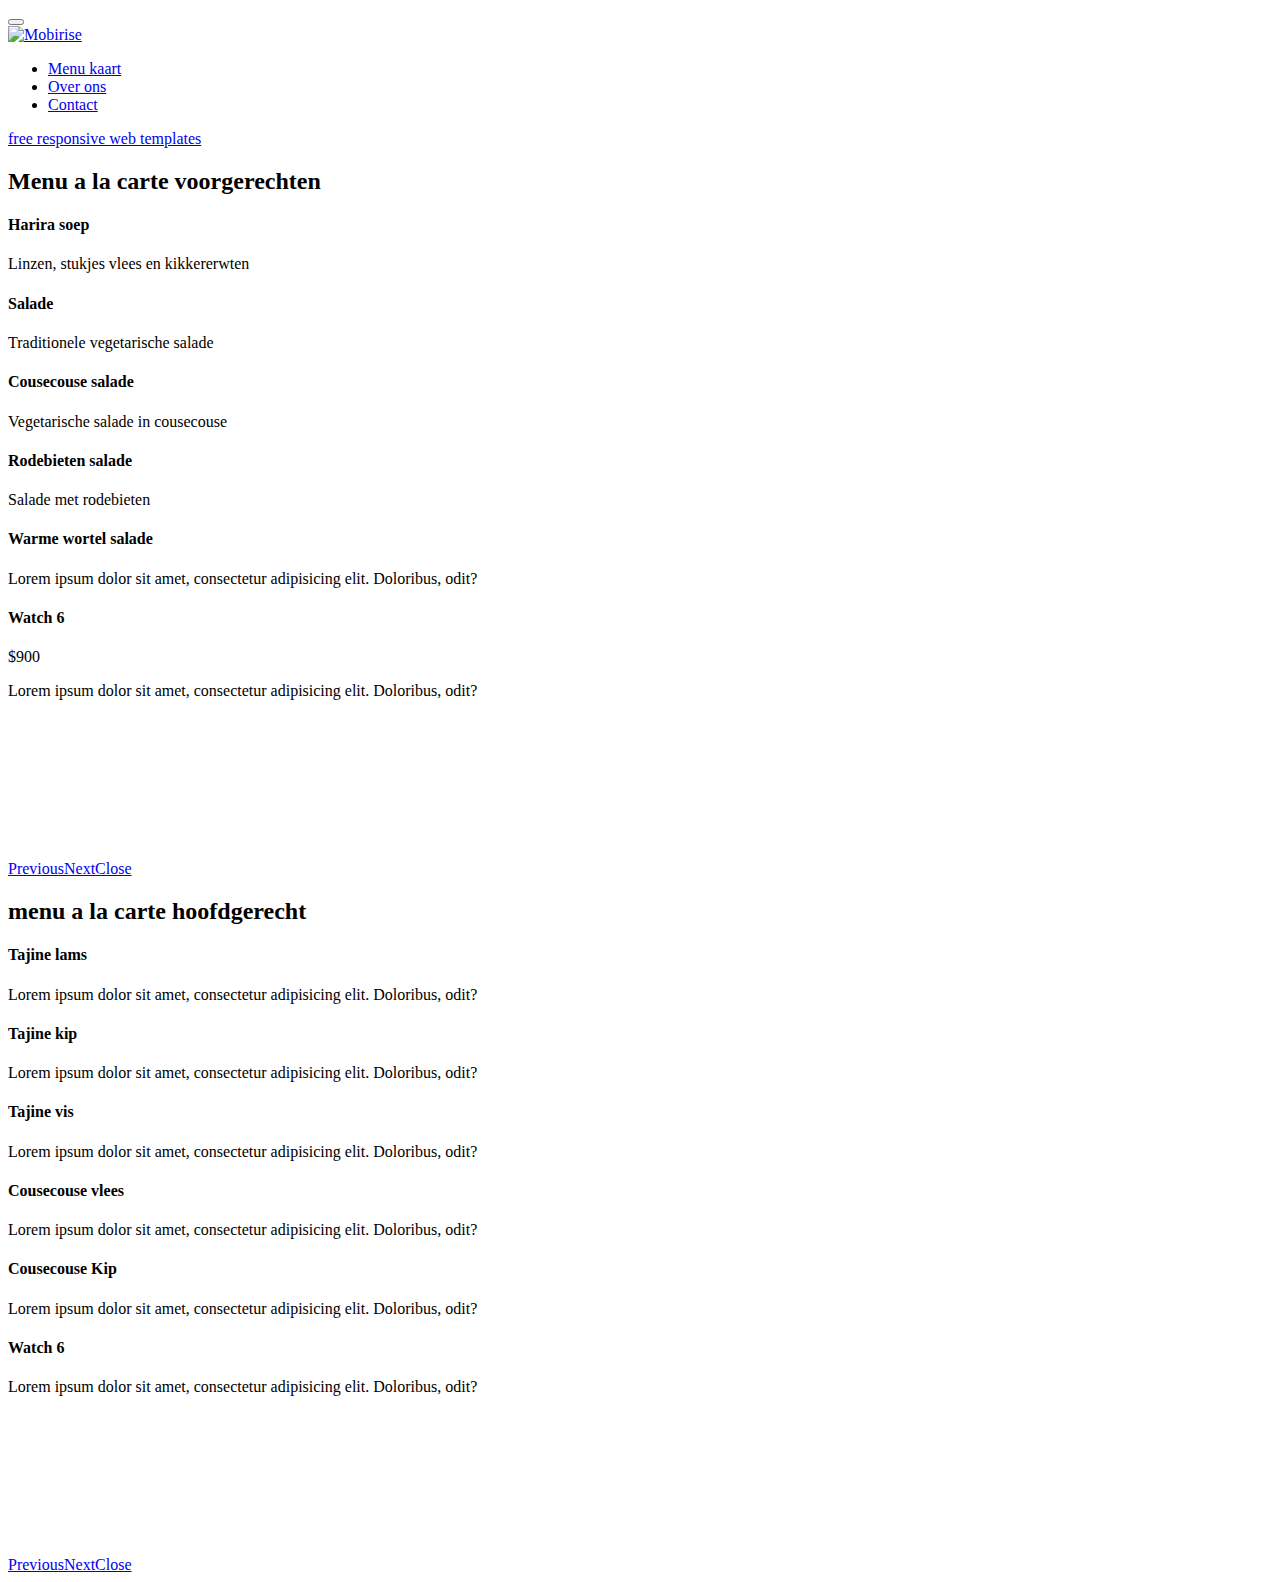
==== page1.html @ bfd688ad "Add files via upload" ====
<!DOCTYPE html>
<html >
<head>
  <!-- Site made with Mobirise Website Builder v4.9.3, https://mobirise.com -->
  <meta charset="UTF-8">
  <meta http-equiv="X-UA-Compatible" content="IE=edge">
  <meta name="generator" content="Mobirise v4.9.3, mobirise.com">
  <meta name="viewport" content="width=device-width, initial-scale=1, minimum-scale=1">
  <link rel="shortcut icon" href="assets/images/logoo22-128x92.png" type="image/x-icon">
  <meta name="description" content="Site Creator Description">
  <title>Menu kaart</title>
  <link rel="stylesheet" href="assets/web/assets/mobirise-icons/mobirise-icons.css">
  <link rel="stylesheet" href="assets/tether/tether.min.css">
  <link rel="stylesheet" href="assets/bootstrap/css/bootstrap.min.css">
  <link rel="stylesheet" href="assets/bootstrap/css/bootstrap-grid.min.css">
  <link rel="stylesheet" href="assets/bootstrap/css/bootstrap-reboot.min.css">
  <link rel="stylesheet" href="assets/dropdown/css/style.css">
  <link rel="stylesheet" href="assets/theme/css/style.css">
  <link rel="stylesheet" href="assets/gallery/style.css">
  <link rel="stylesheet" href="assets/mobirise/css/mbr-additional.css" type="text/css">
  
  
  
</head>
<body>
  <section class="menu cid-riZ8npPVCh" once="menu" id="menu2-8">

    

    <nav class="navbar navbar-expand beta-menu navbar-dropdown align-items-center navbar-fixed-top collapsed bg-color transparent">
        <button class="navbar-toggler navbar-toggler-right" type="button" data-toggle="collapse" data-target="#navbarSupportedContent" aria-controls="navbarSupportedContent" aria-expanded="false" aria-label="Toggle navigation">
            <div class="hamburger">
                <span></span>
                <span></span>
                <span></span>
                <span></span>
            </div>
        </button>
        <div class="menu-logo">
            <div class="navbar-brand">
                <span class="navbar-logo">
                    <a href="https://mobirise.co">
                        <img src="assets/images/logoo22-128x92.png" alt="Mobirise" title="" style="height: 4.2rem;">
                    </a>
                </span>
                
            </div>
        </div>
        <div class="collapse navbar-collapse" id="navbarSupportedContent">
            <ul class="navbar-nav nav-dropdown nav-right" data-app-modern-menu="true"><li class="nav-item">
                    <a class="nav-link link text-white display-4" href="https://mobirise.co">
                        Menu kaart</a>
                </li><li class="nav-item"><a class="nav-link link text-white display-4" href="https://mobirise.co">
                        Over ons</a></li><li class="nav-item"><a class="nav-link link text-white display-4" href="https://mobirise.co">
                        Contact</a></li></ul>
            
        </div>
    </nav>
</section>

<section class="engine"><a href="https://mobirise.info/q">free responsive web templates</a></section><section class="services5 cid-riZOrQFxfJ" id="services5-d">
    <!---->
    
    <!---->
    <!--Overlay-->
    
    <!--Container-->
    <div class="container">
        <div class="row">
            <!--Titles-->
            <div class="title pb-5 col-12">
                <h2 class="align-left mbr-fonts-style m-0 display-1">Menu a la carte voorgerechten</h2>
                
            </div>
            <!--Card-1-->
            <div class="card px-3 col-12">
                <div class="card-wrapper media-container-row media-container-row">
                    <div class="card-box">
                        <div class="top-line pb-3">
                            <h4 class="card-title mbr-fonts-style display-5">Harira soep</h4>
                            <p class="mbr-text cost mbr-fonts-style m-0 display-5"></p>
                        </div>
                        <div class="bottom-line">
                            <p class="mbr-text mbr-fonts-style m-0 b-descr display-7">
                                Linzen, stukjes vlees en kikkererwten
                            </p>
                        </div>
                    </div>
                </div>
            </div>
            <!--Card-2-->
            <div class="card px-3 col-12">
                <div class="card-wrapper media-container-row media-container-row">
                    <div class="card-box">
                        <div class="top-line pb-3">
                            <h4 class="card-title mbr-fonts-style display-5">
                                Salade
                            </h4>
                            <p class="mbr-text cost mbr-fonts-style m-0 display-5"></p>
                        </div>
                        <div class="bottom-line">
                            <p class="mbr-text mbr-fonts-style m-0 b-descr display-7">
                                Traditionele vegetarische salade
                            </p>
                        </div>
                    </div>
                </div>
            </div>
            <!--Card-3-->
            <div class="card px-3 col-12">
                <div class="card-wrapper media-container-row media-container-row">
                    <div class="card-box">
                        <div class="top-line pb-3">
                            <h4 class="card-title mbr-fonts-style display-5">Cousecouse salade</h4>
                            <p class="mbr-text cost mbr-fonts-style m-0 display-5"></p>
                        </div>
                        <div class="bottom-line">
                            <p class="mbr-text mbr-fonts-style m-0 b-descr display-7">
                                Vegetarische salade in cousecouse
                            </p>
                        </div>
                    </div>
                </div>
            </div>
            <!--Card-4-->
            <div class="card px-3 col-12">
                <div class="card-wrapper media-container-row media-container-row">
                    <div class="card-box">
                        <div class="top-line pb-3">
                            <h4 class="card-title mbr-fonts-style display-5">Rodebieten salade</h4>
                            <p class="mbr-text cost mbr-fonts-style m-0 display-5"></p>
                        </div>
                        <div class="bottom-line">
                            <p class="mbr-text mbr-fonts-style m-0 b-descr display-7">Salade met rodebieten
                            </p>
                        </div>
                    </div>
                </div>
            </div>
            <!--Card-5-->
            <div class="card px-3 col-12">
                <div class="card-wrapper media-container-row media-container-row">
                    <div class="card-box">
                        <div class="top-line pb-3">
                            <h4 class="card-title mbr-fonts-style display-5">Warme wortel salade</h4>
                            <p class="mbr-text cost mbr-fonts-style m-0 display-5"></p>
                        </div>
                        <div class="bottom-line">
                            <p class="mbr-text mbr-fonts-style m-0 b-descr display-7">
                                Lorem ipsum dolor sit amet, consectetur adipisicing elit. Doloribus, odit?
                            </p>
                        </div>
                    </div>
                </div>
            </div>
            <!--Card-6-->
            <div class="card px-3 col-12">
                <div class="card-wrapper media-container-row media-container-row">
                    <div class="card-box">
                        <div class="top-line pb-3">
                            <h4 class="card-title mbr-fonts-style display-5">
                                Watch 6
                            </h4>
                            <p class="mbr-text cost mbr-fonts-style m-0 display-5">
                                $900
                            </p>
                        </div>
                        <div class="bottom-line">
                            <p class="mbr-text mbr-fonts-style m-0 b-descr display-7">
                                Lorem ipsum dolor sit amet, consectetur adipisicing elit. Doloribus, odit?
                            </p>
                        </div>
                    </div>
                </div>
            </div>
            <!--Card-7-->
            
            <!--Card-8-->
            
            <!--Card-9-->
            
            <!--Card-10-->
            
            <!--Card-11-->
            
            <!--Card-12-->
            
        </div>
    </div>
</section>

<section class="mbr-gallery mbr-slider-carousel cid-riZKb3P529" id="gallery1-a">

    

    <div class="container">
        <div><!-- Filter --><!-- Gallery --><div class="mbr-gallery-row"><div class="mbr-gallery-layout-default"><div><div><div class="mbr-gallery-item mbr-gallery-item--p1" data-video-url="false" data-tags="Awesome"><div href="#lb-gallery1-a" data-slide-to="0" data-toggle="modal"><img src="assets/images/harira-2-moroccan-soup-picturepartners-bigstock-2000x1333-800x529.jpg" alt="" title=""><span class="icon-focus"></span></div></div><div class="mbr-gallery-item mbr-gallery-item--p1" data-video-url="false" data-tags="Responsive"><div href="#lb-gallery1-a" data-slide-to="1" data-toggle="modal"><img src="assets/images/download-1-259x194-256x172.jpg" alt="" title=""><span class="icon-focus"></span></div></div><div class="mbr-gallery-item mbr-gallery-item--p1" data-video-url="false" data-tags="Creative"><div href="#lb-gallery1-a" data-slide-to="2" data-toggle="modal"><img src="assets/images/b069b892c6725bd357423bc8f6c17d01-xl-900x675-800x543.jpg" alt="" title=""><span class="icon-focus"></span></div></div><div class="mbr-gallery-item mbr-gallery-item--p1" data-video-url="false" data-tags="Animated"><div href="#lb-gallery1-a" data-slide-to="3" data-toggle="modal"><img src="assets/images/salade-de-carottes-a-la-marocaine-picturepartners-shutterstock-1200x984-800x529.jpg" alt="" title=""><span class="icon-focus"></span></div></div></div></div><div class="clearfix"></div></div></div><!-- Lightbox --><div data-app-prevent-settings="" class="mbr-slider modal fade carousel slide" tabindex="-1" data-keyboard="true" data-interval="false" id="lb-gallery1-a"><div class="modal-dialog"><div class="modal-content"><div class="modal-body"><div class="carousel-inner"><div class="carousel-item"><img src="assets/images/harira-2-moroccan-soup-picturepartners-bigstock-2000x1333.jpg" alt="" title=""></div><div class="carousel-item"><img src="assets/images/download-1-259x194.jpg" alt="" title=""></div><div class="carousel-item"><img src="assets/images/b069b892c6725bd357423bc8f6c17d01-xl-900x675.jpg" alt="" title=""></div><div class="carousel-item active"><img src="assets/images/salade-de-carottes-a-la-marocaine-picturepartners-shutterstock-1200x984.jpg" alt="" title=""></div></div><a class="carousel-control carousel-control-prev" role="button" data-slide="prev" href="#lb-gallery1-a"><span class="mbri-left mbr-iconfont" aria-hidden="true"></span><span class="sr-only">Previous</span></a><a class="carousel-control carousel-control-next" role="button" data-slide="next" href="#lb-gallery1-a"><span class="mbri-right mbr-iconfont" aria-hidden="true"></span><span class="sr-only">Next</span></a><a class="close" href="#" role="button" data-dismiss="modal"><span class="sr-only">Close</span></a></div></div></div></div></div>
    </div>

</section>

<section class="services5 cid-riZKsjtc3t" id="services5-c">
    <!---->
    
    <!---->
    <!--Overlay-->
    
    <!--Container-->
    <div class="container">
        <div class="row">
            <!--Titles-->
            <div class="title pb-5 col-12">
                <h2 class="align-left mbr-fonts-style m-0 display-1">menu a la carte hoofdgerecht&nbsp;</h2>
                
            </div>
            <!--Card-1-->
            <div class="card px-3 col-12">
                <div class="card-wrapper media-container-row media-container-row">
                    <div class="card-box">
                        <div class="top-line pb-3">
                            <h4 class="card-title mbr-fonts-style display-5">
                                Tajine lams</h4>
                            <p class="mbr-text cost mbr-fonts-style m-0 display-5"></p>
                        </div>
                        <div class="bottom-line">
                            <p class="mbr-text mbr-fonts-style m-0 b-descr display-7">
                                Lorem ipsum dolor sit amet, consectetur adipisicing elit. Doloribus, odit?
                            </p>
                        </div>
                    </div>
                </div>
            </div>
            <!--Card-2-->
            <div class="card px-3 col-12">
                <div class="card-wrapper media-container-row media-container-row">
                    <div class="card-box">
                        <div class="top-line pb-3">
                            <h4 class="card-title mbr-fonts-style display-5">
                                Tajine kip</h4>
                            <p class="mbr-text cost mbr-fonts-style m-0 display-5"></p>
                        </div>
                        <div class="bottom-line">
                            <p class="mbr-text mbr-fonts-style m-0 b-descr display-7">
                                Lorem ipsum dolor sit amet, consectetur adipisicing elit. Doloribus, odit?
                            </p>
                        </div>
                    </div>
                </div>
            </div>
            <!--Card-3-->
            <div class="card px-3 col-12">
                <div class="card-wrapper media-container-row media-container-row">
                    <div class="card-box">
                        <div class="top-line pb-3">
                            <h4 class="card-title mbr-fonts-style display-5">
                                Tajine vis</h4>
                            <p class="mbr-text cost mbr-fonts-style m-0 display-5"></p>
                        </div>
                        <div class="bottom-line">
                            <p class="mbr-text mbr-fonts-style m-0 b-descr display-7">
                                Lorem ipsum dolor sit amet, consectetur adipisicing elit. Doloribus, odit?
                            </p>
                        </div>
                    </div>
                </div>
            </div>
            <!--Card-4-->
            <div class="card px-3 col-12">
                <div class="card-wrapper media-container-row media-container-row">
                    <div class="card-box">
                        <div class="top-line pb-3">
                            <h4 class="card-title mbr-fonts-style display-5">
                                Cousecouse vlees</h4>
                            <p class="mbr-text cost mbr-fonts-style m-0 display-5"></p>
                        </div>
                        <div class="bottom-line">
                            <p class="mbr-text mbr-fonts-style m-0 b-descr display-7">
                                Lorem ipsum dolor sit amet, consectetur adipisicing elit. Doloribus, odit?
                            </p>
                        </div>
                    </div>
                </div>
            </div>
            <!--Card-5-->
            <div class="card px-3 col-12">
                <div class="card-wrapper media-container-row media-container-row">
                    <div class="card-box">
                        <div class="top-line pb-3">
                            <h4 class="card-title mbr-fonts-style display-5">
                                Cousecouse Kip</h4>
                            <p class="mbr-text cost mbr-fonts-style m-0 display-5"></p>
                        </div>
                        <div class="bottom-line">
                            <p class="mbr-text mbr-fonts-style m-0 b-descr display-7">
                                Lorem ipsum dolor sit amet, consectetur adipisicing elit. Doloribus, odit?
                            </p>
                        </div>
                    </div>
                </div>
            </div>
            <!--Card-6-->
            <div class="card px-3 col-12">
                <div class="card-wrapper media-container-row media-container-row">
                    <div class="card-box">
                        <div class="top-line pb-3">
                            <h4 class="card-title mbr-fonts-style display-5">
                                Watch 6
                            </h4>
                            <p class="mbr-text cost mbr-fonts-style m-0 display-5"></p>
                        </div>
                        <div class="bottom-line">
                            <p class="mbr-text mbr-fonts-style m-0 b-descr display-7">
                                Lorem ipsum dolor sit amet, consectetur adipisicing elit. Doloribus, odit?
                            </p>
                        </div>
                    </div>
                </div>
            </div>
            <!--Card-7-->
            
            <!--Card-8-->
            
            <!--Card-9-->
            
            <!--Card-10-->
            
            <!--Card-11-->
            
            <!--Card-12-->
            
        </div>
    </div>
</section>

<section class="mbr-gallery mbr-slider-carousel cid-riZXcJgEjR" id="gallery1-f">

    

    <div class="container">
        <div><!-- Filter --><!-- Gallery --><div class="mbr-gallery-row"><div class="mbr-gallery-layout-default"><div><div><div class="mbr-gallery-item mbr-gallery-item--p1" data-video-url="false" data-tags="Awesome"><div href="#lb-gallery1-f" data-slide-to="0" data-toggle="modal"><img src="assets/images/bb-bbzc090315-0022a-x-4-576x483-566x453.jpg" alt="" title=""><span class="icon-focus"></span></div></div><div class="mbr-gallery-item mbr-gallery-item--p1" data-video-url="false" data-tags="Responsive"><div href="#lb-gallery1-f" data-slide-to="1" data-toggle="modal"><img src="assets/images/recette-tajine-agneau-fruits-secs-tajine-poulet-curry-fruits-secs-12003-2-480x337-474x332.jpg" alt="" title=""><span class="icon-focus"></span></div></div><div class="mbr-gallery-item mbr-gallery-item--p1" data-video-url="false" data-tags="Creative"><div href="#lb-gallery1-f" data-slide-to="2" data-toggle="modal"><img src="assets/images/tajine-de-dinde-900x601-800x499.jpg" alt="" title=""><span class="icon-focus"></span></div></div><div class="mbr-gallery-item mbr-gallery-item--p1" data-video-url="false" data-tags="Animated"><div href="#lb-gallery1-f" data-slide-to="3" data-toggle="modal"><img src="assets/images/tajine-met-lamsboutsneden-web-mr-1-500x500-492x400.jpg" alt="" title=""><span class="icon-focus"></span></div></div></div></div><div class="clearfix"></div></div></div><!-- Lightbox --><div data-app-prevent-settings="" class="mbr-slider modal fade carousel slide" tabindex="-1" data-keyboard="true" data-interval="false" id="lb-gallery1-f"><div class="modal-dialog"><div class="modal-content"><div class="modal-body"><div class="carousel-inner"><div class="carousel-item"><img src="assets/images/bb-bbzc090315-0022a-x-4-576x483.jpg" alt="" title=""></div><div class="carousel-item"><img src="assets/images/recette-tajine-agneau-fruits-secs-tajine-poulet-curry-fruits-secs-12003-2-480x337.jpg" alt="" title=""></div><div class="carousel-item"><img src="assets/images/tajine-de-dinde-900x601.jpg" alt="" title=""></div><div class="carousel-item active"><img src="assets/images/tajine-met-lamsboutsneden-web-mr-1-500x500.jpg" alt="" title=""></div></div><a class="carousel-control carousel-control-prev" role="button" data-slide="prev" href="#lb-gallery1-f"><span class="mbri-left mbr-iconfont" aria-hidden="true"></span><span class="sr-only">Previous</span></a><a class="carousel-control carousel-control-next" role="button" data-slide="next" href="#lb-gallery1-f"><span class="mbri-right mbr-iconfont" aria-hidden="true"></span><span class="sr-only">Next</span></a><a class="close" href="#" role="button" data-dismiss="modal"><span class="sr-only">Close</span></a></div></div></div></div></div>
    </div>

</section>


  <script src="assets/web/assets/jquery/jquery.min.js"></script>
  <script src="assets/popper/popper.min.js"></script>
  <script src="assets/tether/tether.min.js"></script>
  <script src="assets/bootstrap/js/bootstrap.min.js"></script>
  <script src="assets/smoothscroll/smooth-scroll.js"></script>
  <script src="assets/dropdown/js/script.min.js"></script>
  <script src="assets/touchswipe/jquery.touch-swipe.min.js"></script>
  <script src="assets/vimeoplayer/jquery.mb.vimeo_player.js"></script>
  <script src="assets/bootstrapcarouselswipe/bootstrap-carousel-swipe.js"></script>
  <script src="assets/masonry/masonry.pkgd.min.js"></script>
  <script src="assets/imagesloaded/imagesloaded.pkgd.min.js"></script>
  <script src="assets/theme/js/script.js"></script>
  <script src="assets/gallery/player.min.js"></script>
  <script src="assets/gallery/script.js"></script>
  <script src="assets/slidervideo/script.js"></script>
  
  
</body>
</html>
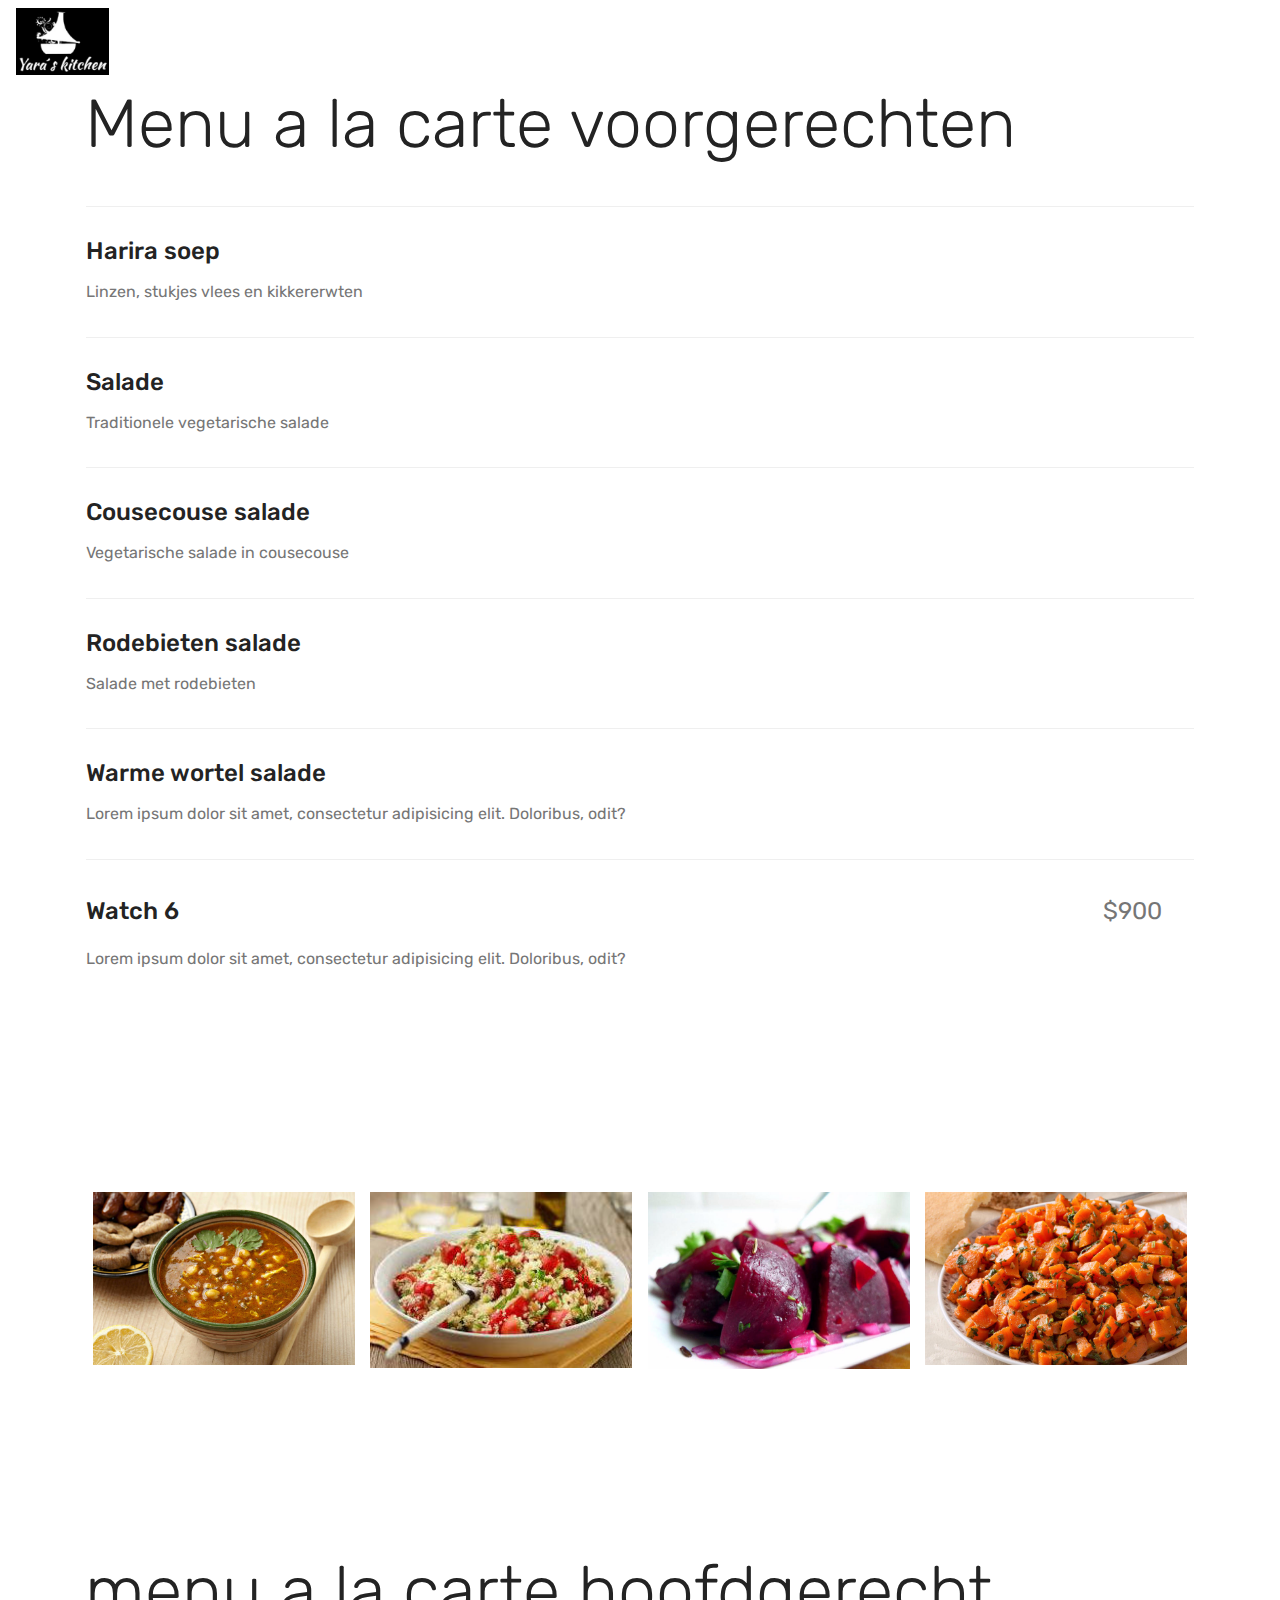
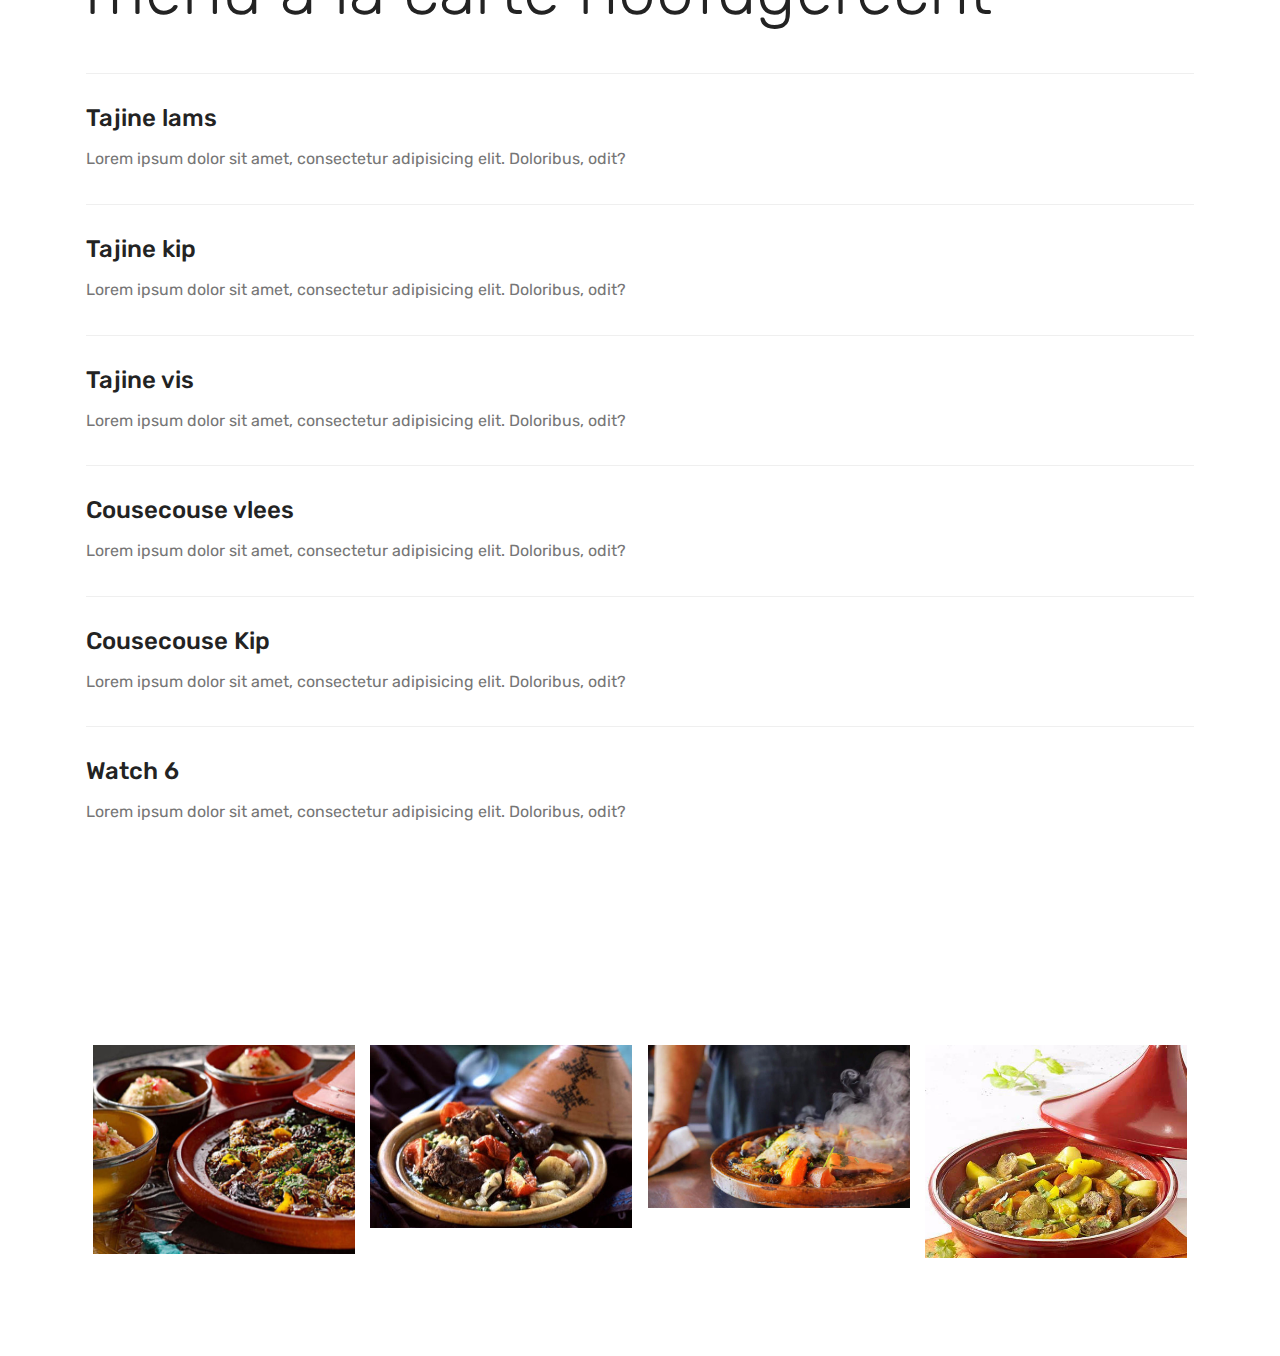
==== commit fa67f257: "create github pages" ====
--- a/page1.html
+++ b/page1.html
@@ -58,7 +58,7 @@
     </nav>
 </section>
 
-<section class="engine"><a href="https://mobirise.info/q">free responsive web templates</a></section><section class="services5 cid-riZOrQFxfJ" id="services5-d">
+<section class="engine"><a href="https://mobirise.info/n">free simple website templates</a></section><section class="services5 cid-riZOrQFxfJ" id="services5-d">
     <!---->
     
     <!---->
--- a/assets/web/assets/mobirise-icons/mobirise-icons.css
+++ b/assets/web/assets/mobirise-icons/mobirise-icons.css
@@ -0,0 +1,476 @@
+@font-face {
+  font-family: 'MobiriseIcons';
+  src:  url('mobirise-icons.eot?spat4u');
+  src:  url('mobirise-icons.eot?spat4u#iefix') format('embedded-opentype'),
+    url('mobirise-icons.ttf?spat4u') format('truetype'),
+    url('mobirise-icons.woff?spat4u') format('woff'),
+    url('mobirise-icons.svg?spat4u#MobiriseIcons') format('svg');
+  font-weight: normal;
+  font-style: normal;
+}
+
+[class^="mbri-"], [class*=" mbri-"] {
+  /* use !important to prevent issues with browser extensions that change fonts */
+  font-family: MobiriseIcons !important;
+  speak: none;
+  font-style: normal;
+  font-weight: normal;
+  font-variant: normal;
+  text-transform: none;
+  line-height: 1;
+
+  /* Better Font Rendering =========== */
+  -webkit-font-smoothing: antialiased;
+  -moz-osx-font-smoothing: grayscale;
+}
+
+.mbri-add-submenu:before {
+  content: "\e900";
+}
+.mbri-alert:before {
+  content: "\e901";
+}
+.mbri-align-center:before {
+  content: "\e902";
+}
+.mbri-align-justify:before {
+  content: "\e903";
+}
+.mbri-align-left:before {
+  content: "\e904";
+}
+.mbri-align-right:before {
+  content: "\e905";
+}
+.mbri-android:before {
+  content: "\e906";
+}
+.mbri-apple:before {
+  content: "\e907";
+}
+.mbri-arrow-down:before {
+  content: "\e908";
+}
+.mbri-arrow-next:before {
+  content: "\e909";
+}
+.mbri-arrow-prev:before {
+  content: "\e90a";
+}
+.mbri-arrow-up:before {
+  content: "\e90b";
+}
+.mbri-bold:before {
+  content: "\e90c";
+}
+.mbri-bookmark:before {
+  content: "\e90d";
+}
+.mbri-bootstrap:before {
+  content: "\e90e";
+}
+.mbri-briefcase:before {
+  content: "\e90f";
+}
+.mbri-browse:before {
+  content: "\e910";
+}
+.mbri-bulleted-list:before {
+  content: "\e911";
+}
+.mbri-calendar:before {
+  content: "\e912";
+}
+.mbri-camera:before {
+  content: "\e913";
+}
+.mbri-cart-add:before {
+  content: "\e914";
+}
+.mbri-cart-full:before {
+  content: "\e915";
+}
+.mbri-cash:before {
+  content: "\e916";
+}
+.mbri-change-style:before {
+  content: "\e917";
+}
+.mbri-chat:before {
+  content: "\e918";
+}
+.mbri-clock:before {
+  content: "\e919";
+}
+.mbri-close:before {
+  content: "\e91a";
+}
+.mbri-cloud:before {
+  content: "\e91b";
+}
+.mbri-code:before {
+  content: "\e91c";
+}
+.mbri-contact-form:before {
+  content: "\e91d";
+}
+.mbri-credit-card:before {
+  content: "\e91e";
+}
+.mbri-cursor-click:before {
+  content: "\e91f";
+}
+.mbri-cust-feedback:before {
+  content: "\e920";
+}
+.mbri-database:before {
+  content: "\e921";
+}
+.mbri-delivery:before {
+  content: "\e922";
+}
+.mbri-desktop:before {
+  content: "\e923";
+}
+.mbri-devices:before {
+  content: "\e924";
+}
+.mbri-down:before {
+  content: "\e925";
+}
+.mbri-download:before {
+  content: "\e989";
+}
+.mbri-drag-n-drop:before {
+  content: "\e927";
+}
+.mbri-drag-n-drop2:before {
+  content: "\e928";
+}
+.mbri-edit:before {
+  content: "\e929";
+}
+.mbri-edit2:before {
+  content: "\e92a";
+}
+.mbri-error:before {
+  content: "\e92b";
+}
+.mbri-extension:before {
+  content: "\e92c";
+}
+.mbri-features:before {
+  content: "\e92d";
+}
+.mbri-file:before {
+  content: "\e92e";
+}
+.mbri-flag:before {
+  content: "\e92f";
+}
+.mbri-folder:before {
+  content: "\e930";
+}
+.mbri-gift:before {
+  content: "\e931";
+}
+.mbri-github:before {
+  content: "\e932";
+}
+.mbri-globe:before {
+  content: "\e933";
+}
+.mbri-globe-2:before {
+  content: "\e934";
+}
+.mbri-growing-chart:before {
+  content: "\e935";
+}
+.mbri-hearth:before {
+  content: "\e936";
+}
+.mbri-help:before {
+  content: "\e937";
+}
+.mbri-home:before {
+  content: "\e938";
+}
+.mbri-hot-cup:before {
+  content: "\e939";
+}
+.mbri-idea:before {
+  content: "\e93a";
+}
+.mbri-image-gallery:before {
+  content: "\e93b";
+}
+.mbri-image-slider:before {
+  content: "\e93c";
+}
+.mbri-info:before {
+  content: "\e93d";
+}
+.mbri-italic:before {
+  content: "\e93e";
+}
+.mbri-key:before {
+  content: "\e93f";
+}
+.mbri-laptop:before {
+  content: "\e940";
+}
+.mbri-layers:before {
+  content: "\e941";
+}
+.mbri-left-right:before {
+  content: "\e942";
+}
+.mbri-left:before {
+  content: "\e943";
+}
+.mbri-letter:before {
+  content: "\e944";
+}
+.mbri-like:before {
+  content: "\e945";
+}
+.mbri-link:before {
+  content: "\e946";
+}
+.mbri-lock:before {
+  content: "\e947";
+}
+.mbri-login:before {
+  content: "\e948";
+}
+.mbri-logout:before {
+  content: "\e949";
+}
+.mbri-magic-stick:before {
+  content: "\e94a";
+}
+.mbri-map-pin:before {
+  content: "\e94b";
+}
+.mbri-menu:before {
+  content: "\e94c";
+}
+.mbri-mobile:before {
+  content: "\e94d";
+}
+.mbri-mobile2:before {
+  content: "\e94e";
+}
+.mbri-mobirise:before {
+  content: "\e94f";
+}
+.mbri-more-horizontal:before {
+  content: "\e950";
+}
+.mbri-more-vertical:before {
+  content: "\e951";
+}
+.mbri-music:before {
+  content: "\e952";
+}
+.mbri-new-file:before {
+  content: "\e953";
+}
+.mbri-numbered-list:before {
+  content: "\e954";
+}
+.mbri-opened-folder:before {
+  content: "\e955";
+}
+.mbri-pages:before {
+  content: "\e956";
+}
+.mbri-paper-plane:before {
+  content: "\e957";
+}
+.mbri-paperclip:before {
+  content: "\e958";
+}
+.mbri-photo:before {
+  content: "\e959";
+}
+.mbri-photos:before {
+  content: "\e95a";
+}
+.mbri-pin:before {
+  content: "\e95b";
+}
+.mbri-play:before {
+  content: "\e95c";
+}
+.mbri-plus:before {
+  content: "\e95d";
+}
+.mbri-preview:before {
+  content: "\e95e";
+}
+.mbri-print:before {
+  content: "\e95f";
+}
+.mbri-protect:before {
+  content: "\e960";
+}
+.mbri-question:before {
+  content: "\e961";
+}
+.mbri-quote-left:before {
+  content: "\e962";
+}
+.mbri-quote-right:before {
+  content: "\e963";
+}
+.mbri-refresh:before {
+  content: "\e964";
+}
+.mbri-responsive:before {
+  content: "\e965";
+}
+.mbri-right:before {
+  content: "\e966";
+}
+.mbri-rocket:before {
+  content: "\e967";
+}
+.mbri-sad-face:before {
+  content: "\e968";
+}
+.mbri-sale:before {
+  content: "\e969";
+}
+.mbri-save:before {
+  content: "\e96a";
+}
+.mbri-search:before {
+  content: "\e96b";
+}
+.mbri-setting:before {
+  content: "\e96c";
+}
+.mbri-setting2:before {
+  content: "\e96d";
+}
+.mbri-setting3:before {
+  content: "\e96e";
+}
+.mbri-share:before {
+  content: "\e96f";
+}
+.mbri-shopping-bag:before {
+  content: "\e970";
+}
+.mbri-shopping-basket:before {
+  content: "\e971";
+}
+.mbri-shopping-cart:before {
+  content: "\e972";
+}
+.mbri-sites:before {
+  content: "\e973";
+}
+.mbri-smile-face:before {
+  content: "\e974";
+}
+.mbri-speed:before {
+  content: "\e975";
+}
+.mbri-star:before {
+  content: "\e976";
+}
+.mbri-success:before {
+  content: "\e977";
+}
+.mbri-sun:before {
+  content: "\e978";
+}
+.mbri-sun2:before {
+  content: "\e979";
+}
+.mbri-tablet:before {
+  content: "\e97a";
+}
+.mbri-tablet-vertical:before {
+  content: "\e97b";
+}
+.mbri-target:before {
+  content: "\e97c";
+}
+.mbri-timer:before {
+  content: "\e97d";
+}
+.mbri-to-ftp:before {
+  content: "\e97e";
+}
+.mbri-to-local-drive:before {
+  content: "\e97f";
+}
+.mbri-touch-swipe:before {
+  content: "\e980";
+}
+.mbri-touch:before {
+  content: "\e981";
+}
+.mbri-trash:before {
+  content: "\e982";
+}
+.mbri-underline:before {
+  content: "\e983";
+}
+.mbri-unlink:before {
+  content: "\e984";
+}
+.mbri-unlock:before {
+  content: "\e985";
+}
+.mbri-up-down:before {
+  content: "\e986";
+}
+.mbri-up:before {
+  content: "\e987";
+}
+.mbri-update:before {
+  content: "\e988";
+}
+.mbri-upload:before {
+ content: "\e926"; 
+}
+.mbri-user:before {
+  content: "\e98a";
+}
+.mbri-user2:before {
+  content: "\e98b";
+}
+.mbri-users:before {
+  content: "\e98c";
+}
+.mbri-video:before {
+  content: "\e98d";
+}
+.mbri-video-play:before {
+  content: "\e98e";
+}
+.mbri-watch:before {
+  content: "\e98f";
+}
+.mbri-website-theme:before {
+  content: "\e990";
+}
+.mbri-wifi:before {
+  content: "\e991";
+}
+.mbri-windows:before {
+  content: "\e992";
+}
+.mbri-zoom-out:before {
+  content: "\e993";
+}
+.mbri-redo:before {
+  content: "\e994";
+}
+.mbri-undo:before {
+  content: "\e995";
+}
--- a/assets/dropdown/css/style.css
+++ b/assets/dropdown/css/style.css
@@ -0,0 +1,265 @@
+.navbar-dropdown {
+  left: 0;
+  padding: 0;
+  position: absolute;
+  right: 0;
+  top: 0;
+  transition: all 0.45s ease;
+  z-index: 1030;
+  background: #282828; }
+  .navbar-dropdown .navbar-logo {
+    margin-right: 0.8rem;
+    transition: margin 0.3s ease-in-out;
+    vertical-align: middle; }
+    .navbar-dropdown .navbar-logo img {
+      height: 3.125rem;
+      transition: all 0.3s ease-in-out; }
+    .navbar-dropdown .navbar-logo.mbr-iconfont {
+      font-size: 3.125rem;
+      line-height: 3.125rem; }
+  .navbar-dropdown .navbar-caption {
+    font-weight: 700;
+    white-space: normal;
+    vertical-align: -4px;
+    line-height: 3.125rem !important; }
+    .navbar-dropdown .navbar-caption, .navbar-dropdown .navbar-caption:hover {
+      color: inherit;
+      text-decoration: none; }
+  .navbar-dropdown .mbr-iconfont + .navbar-caption {
+    vertical-align: -1px; }
+  .navbar-dropdown.navbar-fixed-top {
+    position: fixed; }
+  .navbar-dropdown .navbar-brand span {
+    vertical-align: -4px; }
+  .navbar-dropdown.bg-color.transparent {
+    background: none; }
+  .navbar-dropdown.navbar-short .navbar-brand {
+    padding: 0.625rem 0; }
+    .navbar-dropdown.navbar-short .navbar-brand span {
+      vertical-align: -1px; }
+  .navbar-dropdown.navbar-short .navbar-caption {
+    line-height: 2.375rem !important;
+    vertical-align: -2px; }
+  .navbar-dropdown.navbar-short .navbar-logo {
+    margin-right: 0.5rem; }
+    .navbar-dropdown.navbar-short .navbar-logo img {
+      height: 2.375rem; }
+    .navbar-dropdown.navbar-short .navbar-logo.mbr-iconfont {
+      font-size: 2.375rem;
+      line-height: 2.375rem; }
+  .navbar-dropdown.navbar-short .mbr-table-cell {
+    height: 3.625rem; }
+  .navbar-dropdown .navbar-close {
+    left: 0.6875rem;
+    position: fixed;
+    top: 0.75rem;
+    z-index: 1000; }
+  .navbar-dropdown .hamburger-icon {
+    content: "";
+    display: inline-block;
+    vertical-align: middle;
+    width: 16px;
+    -webkit-box-shadow: 0 -6px 0 1px #282828,0 0 0 1px #282828,0 6px 0 1px #282828;
+    -moz-box-shadow: 0 -6px 0 1px #282828,0 0 0 1px #282828,0 6px 0 1px #282828;
+    box-shadow: 0 -6px 0 1px #282828,0 0 0 1px #282828,0 6px 0 1px #282828; }
+
+.dropdown-menu .dropdown-toggle[data-toggle="dropdown-submenu"]::after {
+  border-bottom: 0.35em solid transparent;
+  border-left: 0.35em solid;
+  border-right: 0;
+  border-top: 0.35em solid transparent;
+  margin-left: 0.3rem; }
+
+.dropdown-menu .dropdown-item:focus {
+  outline: 0; }
+
+.nav-dropdown {
+  font-size: 0.75rem;
+  font-weight: 500;
+  height: auto !important; }
+  .nav-dropdown .nav-btn {
+    padding-left: 1rem; }
+  .nav-dropdown .link {
+    margin: .667em 1.667em;
+    font-weight: 500;
+    padding: 0;
+    transition: color .2s ease-in-out; }
+    .nav-dropdown .link.dropdown-toggle {
+      margin-right: 2.583em; }
+      .nav-dropdown .link.dropdown-toggle::after {
+        margin-left: .25rem;
+        border-top: 0.35em solid;
+        border-right: 0.35em solid transparent;
+        border-left: 0.35em solid transparent;
+        border-bottom: 0; }
+      .nav-dropdown .link.dropdown-toggle[aria-expanded="true"] {
+        margin: 0;
+        padding: 0.667em 3.263em  0.667em 1.667em; }
+  .nav-dropdown .link::after,
+  .nav-dropdown .dropdown-item::after {
+    color: inherit; }
+  .nav-dropdown .btn {
+    font-size: 0.75rem;
+    font-weight: 700;
+    letter-spacing: 0;
+    margin-bottom: 0;
+    padding-left: 1.25rem;
+    padding-right: 1.25rem; }
+  .nav-dropdown .dropdown-menu {
+    border-radius: 0;
+    border: 0;
+    left: 0;
+    margin: 0;
+    padding-bottom: 1.25rem;
+    padding-top: 1.25rem;
+    position: relative; }
+  .nav-dropdown .dropdown-submenu {
+    margin-left: 0.125rem;
+    top: 0; }
+  .nav-dropdown .dropdown-item {
+    font-weight: 500;
+    line-height: 2;
+    padding: 0.3846em 4.615em 0.3846em 1.5385em;
+    position: relative;
+    transition: color .2s ease-in-out, background-color .2s ease-in-out; }
+    .nav-dropdown .dropdown-item::after {
+      margin-top: -0.3077em;
+      position: absolute;
+      right: 1.1538em;
+      top: 50%; }
+    .nav-dropdown .dropdown-item:focus, .nav-dropdown .dropdown-item:hover {
+      background: none; }
+
+@media (max-width: 767px) {
+  .nav-dropdown.navbar-toggleable-sm {
+    bottom: 0;
+    display: none;
+    left: 0;
+    overflow-x: hidden;
+    position: fixed;
+    top: 0;
+    transform: translateX(-100%);
+    -ms-transform: translateX(-100%);
+    -webkit-transform: translateX(-100%);
+    width: 18.75rem;
+    z-index: 999; } }
+.nav-dropdown.navbar-toggleable-xl {
+  bottom: 0;
+  display: none;
+  left: 0;
+  overflow-x: hidden;
+  position: fixed;
+  top: 0;
+  transform: translateX(-100%);
+  -ms-transform: translateX(-100%);
+  -webkit-transform: translateX(-100%);
+  width: 18.75rem;
+  z-index: 999; }
+
+.nav-dropdown-sm {
+  display: block !important;
+  overflow-x: hidden;
+  overflow: auto;
+  padding-top: 3.875rem; }
+  .nav-dropdown-sm::after {
+    content: "";
+    display: block;
+    height: 3rem;
+    width: 100%; }
+  .nav-dropdown-sm.collapse.in ~ .navbar-close {
+    display: block !important; }
+  .nav-dropdown-sm.collapsing, .nav-dropdown-sm.collapse.in {
+    transform: translateX(0);
+    -ms-transform: translateX(0);
+    -webkit-transform: translateX(0);
+    transition: all 0.25s ease-out;
+    -webkit-transition: all 0.25s ease-out;
+    background: #282828; }
+  .nav-dropdown-sm.collapsing[aria-expanded="false"] {
+    transform: translateX(-100%);
+    -ms-transform: translateX(-100%);
+    -webkit-transform: translateX(-100%); }
+  .nav-dropdown-sm .nav-item {
+    display: block;
+    margin-left: 0 !important;
+    padding-left: 0; }
+  .nav-dropdown-sm .link,
+  .nav-dropdown-sm .dropdown-item {
+    border-top: 1px dotted rgba(255, 255, 255, 0.1);
+    font-size: 0.8125rem;
+    line-height: 1.6;
+    margin: 0 !important;
+    padding: 0.875rem 2.4rem 0.875rem 1.5625rem !important;
+    position: relative;
+    white-space: normal; }
+    .nav-dropdown-sm .link:focus, .nav-dropdown-sm .link:hover,
+    .nav-dropdown-sm .dropdown-item:focus,
+    .nav-dropdown-sm .dropdown-item:hover {
+      background: rgba(0, 0, 0, 0.2) !important;
+      color: #c0a375; }
+  .nav-dropdown-sm .nav-btn {
+    position: relative;
+    padding: 1.5625rem 1.5625rem 0 1.5625rem; }
+    .nav-dropdown-sm .nav-btn::before {
+      border-top: 1px dotted rgba(255, 255, 255, 0.1);
+      content: "";
+      left: 0;
+      position: absolute;
+      top: 0;
+      width: 100%; }
+    .nav-dropdown-sm .nav-btn + .nav-btn {
+      padding-top: 0.625rem; }
+      .nav-dropdown-sm .nav-btn + .nav-btn::before {
+        display: none; }
+  .nav-dropdown-sm .btn {
+    padding: 0.625rem 0; }
+  .nav-dropdown-sm .dropdown-toggle[data-toggle="dropdown-submenu"]::after {
+    margin-left: .25rem;
+    border-top: 0.35em solid;
+    border-right: 0.35em solid transparent;
+    border-left: 0.35em solid transparent;
+    border-bottom: 0; }
+  .nav-dropdown-sm .dropdown-toggle[data-toggle="dropdown-submenu"][aria-expanded="true"]::after {
+    border-top: 0;
+    border-right: 0.35em solid transparent;
+    border-left: 0.35em solid transparent;
+    border-bottom: 0.35em solid; }
+  .nav-dropdown-sm .dropdown-menu {
+    margin: 0;
+    padding: 0;
+    position: relative;
+    top: 0;
+    left: 0;
+    width: 100%;
+    border: 0;
+    float: none;
+    border-radius: 0;
+    background: none; }
+  .nav-dropdown-sm .dropdown-submenu {
+    left: 100%;
+    margin-left: 0.125rem;
+    margin-top: -1.25rem;
+    top: 0; }
+
+.navbar-toggleable-sm .nav-dropdown .dropdown-menu {
+  position: absolute; }
+
+.navbar-toggleable-sm .nav-dropdown .dropdown-submenu {
+  left: 100%;
+  margin-left: 0.125rem;
+  margin-top: -1.25rem;
+  top: 0; }
+
+.navbar-toggleable-sm.opened .nav-dropdown .dropdown-menu {
+  position: relative; }
+
+.navbar-toggleable-sm.opened .nav-dropdown .dropdown-submenu {
+  left: 0;
+  margin-left: 00rem;
+  margin-top: 0rem;
+  top: 0; }
+
+.is-builder .nav-dropdown.collapsing {
+  transition: none !important; }
+
+/*# sourceMappingURL=style.css.map */
--- a/assets/theme/css/style.css
+++ b/assets/theme/css/style.css
@@ -0,0 +1,480 @@
+/*!
+ * Mobirise v4 theme (https://mobirise.com/)
+ * Copyright 2017 Mobirise
+ */
+section {
+  background-color: #eeeeee; }
+
+section,
+.container,
+.container-fluid {
+  position: relative;
+  word-wrap: break-word; }
+
+a.mbr-iconfont:hover {
+  text-decoration: none; }
+
+.article .lead p, .article .lead ul, .article .lead ol, .article .lead pre, .article .lead blockquote {
+  margin-bottom: 0; }
+
+a {
+  font-style: normal;
+  font-weight: 400;
+  cursor: pointer; }
+  a, a:hover {
+    text-decoration: none; }
+
+figure {
+  margin-bottom: 0; }
+
+body {
+  color: #232323; }
+
+h1, h2, h3, h4, h5, h6,
+.h1, .h2, .h3, .h4, .h5, .h6,
+.display-1, .display-2, .display-3, .display-4 {
+  line-height: 1;
+  word-break: break-word;
+  word-wrap: break-word; }
+
+b, strong {
+  font-weight: bold; }
+
+blockquote {
+  padding: 10px 0 10px 20px;
+  position: relative;
+  border-left: 2px solid;
+  border-color: #ff3366; }
+
+input:-webkit-autofill, input:-webkit-autofill:hover, input:-webkit-autofill:focus, input:-webkit-autofill:active {
+  transition-delay: 9999s;
+  transition-property: background-color, color; }
+
+textarea[type="hidden"] {
+  display: none; }
+
+body {
+  position: relative; }
+
+section {
+  background-position: 50% 50%;
+  background-repeat: no-repeat;
+  background-size: cover; }
+  section .mbr-background-video,
+  section .mbr-background-video-preview {
+    position: absolute;
+    bottom: 0;
+    left: 0;
+    right: 0;
+    top: 0; }
+
+.hidden {
+  visibility: hidden; }
+
+.mbr-z-index20 {
+  z-index: 20; }
+
+/*! Base colors */
+.mbr-white {
+  color: #ffffff; }
+
+.mbr-black {
+  color: #000000; }
+
+.mbr-bg-white {
+  background-color: #ffffff; }
+
+.mbr-bg-black {
+  background-color: #000000; }
+
+/*! Text-aligns */
+.align-left {
+  text-align: left; }
+
+.align-center {
+  text-align: center; }
+
+.align-right {
+  text-align: right; }
+
+@media (max-width: 767px) {
+  .align-left, .align-center, .align-right, .mbr-section-btn, .mbr-section-title {
+    text-align: center; } }
+/*! Font-weight  */
+.mbr-light {
+  font-weight: 300; }
+
+.mbr-regular {
+  font-weight: 400; }
+
+.mbr-semibold {
+  font-weight: 500; }
+
+.mbr-bold {
+  font-weight: 700; }
+
+/*! Media  */
+.media-size-item {
+  -webkit-flex: 1 1 auto;
+  -moz-flex: 1 1 auto;
+  -ms-flex: 1 1 auto;
+  -o-flex: 1 1 auto;
+  flex: 1 1 auto; }
+
+.media-content {
+  -webkit-flex-basis: 100%;
+  flex-basis: 100%; }
+
+.media-container-row {
+  display: -ms-flexbox;
+  display: -webkit-flex;
+  display: flex;
+  -webkit-flex-direction: row;
+  -ms-flex-direction: row;
+  flex-direction: row;
+  -webkit-flex-wrap: wrap;
+  -ms-flex-wrap: wrap;
+  flex-wrap: wrap;
+  -webkit-justify-content: center;
+  -ms-flex-pack: center;
+  justify-content: center;
+  -webkit-align-content: center;
+  -ms-flex-line-pack: center;
+  align-content: center;
+  -webkit-align-items: start;
+  -ms-flex-align: start;
+  align-items: start; }
+  .media-container-row .media-size-item {
+    width: 400px; }
+
+.media-container-column {
+  display: -ms-flexbox;
+  display: -webkit-flex;
+  display: flex;
+  -webkit-flex-direction: column;
+  -ms-flex-direction: column;
+  flex-direction: column;
+  -webkit-flex-wrap: wrap;
+  -ms-flex-wrap: wrap;
+  flex-wrap: wrap;
+  -webkit-justify-content: center;
+  -ms-flex-pack: center;
+  justify-content: center;
+  -webkit-align-content: center;
+  -ms-flex-line-pack: center;
+  align-content: center;
+  -webkit-align-items: stretch;
+  -ms-flex-align: stretch;
+  align-items: stretch; }
+  .media-container-column > * {
+    width: 100%; }
+
+@media (min-width: 992px) {
+  .media-container-row {
+    -webkit-flex-wrap: nowrap;
+    -ms-flex-wrap: nowrap;
+    flex-wrap: nowrap; } }
+figure {
+  overflow: hidden; }
+
+figure[mbr-media-size] {
+  transition: width 0.1s; }
+
+.mbr-figure img, .mbr-figure iframe {
+  display: block;
+  width: 100%; }
+
+.card {
+  background-color: transparent;
+  border: none; }
+
+.card-img {
+  text-align: center;
+  flex-shrink: 0;
+  -webkit-flex-shrink: 0; }
+
+.media {
+  max-width: 100%;
+  margin: 0 auto; }
+
+.mbr-figure {
+  -ms-flex-item-align: center;
+  -ms-grid-row-align: center;
+  -webkit-align-self: center;
+  align-self: center; }
+
+.media-container > div {
+  max-width: 100%; }
+
+.mbr-figure img, .card-img img {
+  width: 100%; }
+
+@media (max-width: 991px) {
+  .media-size-item {
+    width: auto !important; }
+
+  .media {
+    width: auto; }
+
+  .mbr-figure {
+    width: 100% !important; } }
+/*! Buttons */
+.mbr-section-btn {
+  margin-left: -.25rem;
+  margin-right: -.25rem;
+  font-size: 0; }
+
+nav .mbr-section-btn {
+  margin-left: 0rem;
+  margin-right: 0rem; }
+
+/*! Btn icon margin */
+.btn .mbr-iconfont, .btn.btn-sm .mbr-iconfont {
+  cursor: pointer;
+  margin-right: 0.5rem; }
+
+.btn.btn-md .mbr-iconfont, .btn.btn-md .mbr-iconfont {
+  margin-right: 0.8rem; }
+
+.mbr-regular {
+  font-weight: 400; }
+
+.mbr-semibold {
+  font-weight: 500; }
+
+.mbr-bold {
+  font-weight: 700; }
+
+[type="submit"] {
+  -webkit-appearance: none; }
+
+/*! Full-screen */
+.mbr-fullscreen .mbr-overlay {
+  min-height: 100vh; }
+
+.mbr-fullscreen {
+  display: flex;
+  display: -webkit-flex;
+  display: -moz-flex;
+  display: -ms-flex;
+  display: -o-flex;
+  align-items: center;
+  -webkit-align-items: center;
+  min-height: 100vh;
+  padding-top: 3rem;
+  padding-bottom: 3rem; }
+
+/*! Map */
+.map {
+  height: 25rem;
+  position: relative; }
+  .map iframe {
+    width: 100%;
+    height: 100%; }
+
+/* Form */
+.form-asterisk {
+  font-family: initial;
+  position: absolute;
+  top: -2px;
+  font-weight: normal; }
+
+/*! Scroll to top arrow */
+.mbr-arrow-up {
+  bottom: 25px;
+  right: 90px;
+  position: fixed;
+  text-align: right;
+  z-index: 5000;
+  color: #ffffff;
+  font-size: 32px;
+  transform: rotate(180deg);
+  -webkit-transform: rotate(180deg); }
+
+.mbr-arrow-up a {
+  background: rgba(0, 0, 0, 0.2);
+  border-radius: 3px;
+  color: #fff;
+  display: inline-block;
+  height: 60px;
+  width: 60px;
+  outline-style: none !important;
+  position: relative;
+  text-decoration: none;
+  transition: all .3s ease-in-out;
+  cursor: pointer;
+  text-align: center; }
+  .mbr-arrow-up a:hover {
+    background-color: rgba(0, 0, 0, 0.4); }
+  .mbr-arrow-up a i {
+    line-height: 60px; }
+
+.mbr-arrow-up-icon {
+  display: block;
+  color: #fff; }
+
+.mbr-arrow-up-icon::before {
+  content: "\203a";
+  display: inline-block;
+  font-family: serif;
+  font-size: 32px;
+  line-height: 1;
+  font-style: normal;
+  position: relative;
+  top: 6px;
+  left: -4px;
+  -webkit-transform: rotate(-90deg);
+  transform: rotate(-90deg); }
+
+/*! Arrow Down */
+.mbr-arrow {
+  position: absolute;
+  bottom: 45px;
+  left: 50%;
+  width: 60px;
+  height: 60px;
+  cursor: pointer;
+  background-color: rgba(80, 80, 80, 0.5);
+  border-radius: 50%;
+  -webkit-transform: translateX(-50%);
+  transform: translateX(-50%); }
+  .mbr-arrow > a {
+    display: inline-block;
+    text-decoration: none;
+    outline-style: none;
+    -webkit-animation: arrowdown 1.7s ease-in-out infinite;
+    animation: arrowdown 1.7s ease-in-out infinite; }
+    .mbr-arrow > a > i {
+      position: absolute;
+      top: -2px;
+      left: 15px;
+      font-size: 2rem; }
+
+@keyframes arrowdown {
+  0% {
+    transform: translateY(0px);
+    -webkit-transform: translateY(0px); }
+  50% {
+    transform: translateY(-5px);
+    -webkit-transform: translateY(-5px); }
+  100% {
+    transform: translateY(0px);
+    -webkit-transform: translateY(0px); } }
+@-webkit-keyframes arrowdown {
+  0% {
+    transform: translateY(0px);
+    -webkit-transform: translateY(0px); }
+  50% {
+    transform: translateY(-5px);
+    -webkit-transform: translateY(-5px); }
+  100% {
+    transform: translateY(0px);
+    -webkit-transform: translateY(0px); } }
+@media (max-width: 500px) {
+  .mbr-arrow-up {
+    left: 50%;
+    right: auto;
+    transform: translateX(-50%) rotate(180deg);
+    -webkit-transform: translateX(-50%) rotate(180deg); } }
+/*Gradients animation*/
+@keyframes gradient-animation {
+  from {
+    background-position: 0% 100%;
+    animation-timing-function: ease-in-out; }
+  to {
+    background-position: 100% 0%;
+    animation-timing-function: ease-in-out; } }
+@-webkit-keyframes gradient-animation {
+  from {
+    background-position: 0% 100%;
+    animation-timing-function: ease-in-out; }
+  to {
+    background-position: 100% 0%;
+    animation-timing-function: ease-in-out; } }
+.bg-gradient {
+  background-size: 200% 200%;
+  animation: gradient-animation 5s infinite alternate;
+  -webkit-animation: gradient-animation 5s infinite alternate; }
+
+.menu .navbar-brand {
+  display: -webkit-flex; }
+  .menu .navbar-brand span {
+    display: flex;
+    display: -webkit-flex; }
+  .menu .navbar-brand .navbar-caption-wrap {
+    display: -webkit-flex; }
+  .menu .navbar-brand .navbar-logo img {
+    display: -webkit-flex; }
+@media (min-width: 768px) and (max-width: 991px) {
+  .menu .navbar-toggleable-sm .navbar-nav {
+    display: -webkit-box;
+    display: -webkit-flex;
+    display: -ms-flexbox; } }
+@media (min-width: 992px) {
+  .menu .navbar-nav.nav-dropdown {
+    display: -webkit-flex; }
+  .menu .navbar-toggleable-sm .navbar-collapse {
+    display: -webkit-flex !important; } }
+@media (max-width: 767px) {
+  .menu .navbar-collapse {
+    overflow-y: auto;
+    max-height: 80vh; }
+  .menu .dropdown-menu {
+    max-height: 60vh;
+    overflow-y: auto; } }
+
+.navbar {
+  display: -webkit-flex;
+  -webkit-flex-wrap: wrap;
+  -webkit-align-items: center;
+  -webkit-justify-content: space-between; }
+
+.navbar-collapse {
+  -webkit-flex-basis: 100%;
+  -webkit-flex-grow: 1;
+  -webkit-align-items: center; }
+
+.nav-dropdown .link {
+  padding: .667em 1.667em !important;
+  margin: 0 !important; }
+
+.nav {
+  display: -webkit-flex;
+  -webkit-flex-wrap: wrap; }
+
+.row {
+  display: -webkit-flex;
+  -webkit-flex-wrap: wrap; }
+
+.justify-content-center {
+  -webkit-justify-content: center; }
+
+.form-inline {
+  display: -webkit-flex;
+  -webkit-flex-flow: row wrap;
+  -webkit-align-items: center; }
+
+.card-wrapper {
+  -webkit-flex: 1; }
+
+.carousel-control {
+  z-index: 10;
+  display: -webkit-flex;
+  -webkit-align-items: center;
+  -webkit-justify-content: center; }
+
+.carousel-controls {
+  display: -webkit-flex; }
+
+.media {
+  display: -webkit-flex; }
+
+/*# sourceMappingURL=style.css.map */
+.engine {
+	position: absolute;
+	text-indent: -2400px;
+	text-align: center;
+	padding: 0;
+	top: 0;
+	left: -2400px;
+}--- a/assets/gallery/style.css
+++ b/assets/gallery/style.css
@@ -0,0 +1,451 @@
+/*-------
+
+   Gallery
+
+-------*/
+.mbr-gallery .mbr-gallery-item {
+  position: relative;
+  display: inline-block;
+  width: 25%;
+  cursor: pointer; }
+
+@media (max-width: 768px) {
+  .mbr-gallery .mbr-gallery-item {
+    width: 50%; } }
+@media (max-width: 400px) {
+  .mbr-gallery .mbr-gallery-item {
+    width: 100%; } }
+.mbr-gallery .icon-focus,
+.mbr-gallery .icon-video {
+  position: absolute;
+  top: calc(50% - 32px);
+  left: calc(50% - 24px);
+  font-family: 'MobiriseIcons' !important;
+  font-size: 3rem !important;
+  color: #fff;
+  opacity: 0;
+  transition: .2s opacity ease-in-out;
+  z-index: 5; }
+
+.mbr-gallery .icon-focus::before {
+  content: '\e96b'; }
+
+.mbr-gallery .icon-video::before {
+  content: '\e95c'; }
+
+.mbr-gallery .mbr-gallery-item > div:hover .icon-focus,
+.mbr-gallery .mbr-gallery-item > div:hover .icon-video {
+  opacity: 1; }
+
+.mbr-gallery .mbr-gallery-item img {
+  width: 100%;
+  opacity: 1;
+  -webkit-transition: .2s opacity ease-in-out;
+  transition: .2s opacity ease-in-out; }
+
+.mbr-gallery .mbr-gallery-item > div:hover img {
+  opacity: 1; }
+
+.mbr-gallery .mbr-gallery-item > div {
+  background: #fff;
+  display: block;
+  outline: none;
+  position: relative; }
+
+.mbr-gallery .mbr-gallery-item .icon {
+  -webkit-transform: translateX(-50%) translateY(-50%);
+  -webkit-transition: .2s opacity ease-in-out;
+  color: #000;
+  font-size: 30px;
+  height: 69px;
+  left: 50%;
+  opacity: 0;
+  position: absolute;
+  top: 50%;
+  transform: translateX(-50%) translateY(-50%);
+  transition: .2s opacity ease-in-out;
+  width: 69px; }
+
+.mbr-gallery .mbr-gallery-item .icon::after,
+.mbr-gallery .mbr-gallery-item .icon::before {
+  content: '';
+  display: block;
+  position: absolute;
+  height: 69px;
+  width: 1px;
+  margin-left: 34.5px;
+  background-color: #fff; }
+
+.mbr-gallery .mbr-gallery-item .icon::after {
+  width: 69px;
+  height: 1px;
+  margin-left: 0;
+  margin-top: 34.5px; }
+
+.mbr-gallery .mbr-gallery-item > div:hover .icon {
+  opacity: 1; }
+
+.mbr-gallery .mbr-gallery-item > div:hover::before {
+  opacity: .9; }
+
+.mbr-gallery .mbr-gallery-item > div:hover .mbr-gallery-title {
+  background: transparent !important; }
+
+/* remove spacing */
+.mbr-gallery .mbr-gallery-row.no-gutter {
+  margin: 0; }
+
+.mbr-gallery .mbr-gallery-row.no-gutter .mbr-gallery-item {
+  padding: 0; }
+
+/* container */
+.mbr-gallery .container.mbr-gallery-layout-default {
+  padding: 93px 0; }
+
+/* fix horizontal scrollbar */
+.mbr-gallery .mbr-gallery-layout-article,
+.mbr-gallery .mbr-gallery-layout-default {
+  overflow: hidden; }
+
+/* lightbox */
+.mbr-gallery .modal {
+  position: fixed;
+  overflow: hidden;
+  padding-right: 0 !important; }
+
+.mbr-gallery .modal-content {
+  border-radius: 0;
+  border: none;
+  background: transparent; }
+
+.mbr-gallery .modal-body {
+  padding: 0; }
+
+.mbr-gallery .modal-body img {
+  width: 100%; }
+
+.mbr-gallery .modal .close {
+  position: fixed;
+  background: #1b1b1b;
+  opacity: .5;
+  font-size: 35px;
+  font-weight: 300;
+  width: 70px;
+  height: 70px;
+  border-radius: 50%;
+  color: #fff;
+  top: 2.5rem;
+  right: 2.5rem;
+  line-height: 70px;
+  border: none;
+  text-align: center;
+  text-shadow: none;
+  z-index: 5;
+  -webkit-transition: opacity .3s ease;
+  -moz-transition: opacity .3s ease;
+  -o-transition: opacity .3s ease;
+  transition: opacity .3s ease;
+  font-family: 'MobiriseIcons'; }
+  .mbr-gallery .modal .close::before {
+    content: '\e91a'; }
+
+.mbr-gallery .modal .close:hover {
+  opacity: 1;
+  background: #000;
+  color: #fff; }
+
+.mbr-gallery .modal-dialog {
+  max-width: 100% !important; }
+
+.mbr-gallery .modal.in .modal-dialog {
+  margin: 0 auto; }
+
+/* modal back color opacity */
+.modal-backdrop.in {
+  opacity: .8;
+  filter: alpha(opacity=80); }
+
+@media (max-width: 768px) {
+  .mbr-gallery .carousel-control,
+  .mbr-gallery .carousel-indicators,
+  .mbr-gallery .modal .close {
+    position: fixed; } }
+/* fix fade in effect */
+.mbr-gallery .modal.fade .modal-dialog {
+  -webkit-transition: margin-top .3s ease-out;
+  -moz-transition: margin-top .3s ease-out;
+  -o-transition: margin-top .3s ease-out;
+  transition: margin-top .3s ease-out; }
+
+.mbr-gallery .modal.fade .modal-dialog,
+.mbr-gallery .modal.in .modal-dialog {
+  -webkit-transform: none;
+  -ms-transform: none;
+  -o-transform: none;
+  transform: none; }
+
+/*-------
+
+   Slider
+
+-------*/
+.mbr-slider .carousel-inner > .active,
+.mbr-slider .carousel-inner > .next,
+.mbr-slider .carousel-inner > .prev {
+  display: table; }
+
+.mbr-slider .carousel-control {
+  position: absolute;
+  width: 70px;
+  height: 70px;
+  top: 50%;
+  margin-top: -35px;
+  line-height: 70px;
+  border-radius: 50%;
+  font-size: 35px;
+  border: 0;
+  opacity: .5;
+  text-shadow: none;
+  z-index: 5;
+  color: #fff;
+  -webkit-transition: all .2s ease-in-out 0s;
+  -o-transition: all .2s ease-in-out 0s;
+  transition: all .2s ease-in-out 0s; }
+
+.mbr-gallery .mbr-slider .carousel-control {
+  position: fixed; }
+
+@media (max-width: 991px) {
+  .mbr-gallery .mbr-slider .carousel-control {
+    bottom: 2.5rem;
+    margin-top: 0;
+    top: auto;
+    z-index: 17; } }
+.mbr-gallery .mbr-slider .carousel-inner > .active {
+  display: block; }
+
+.mbr-slider .carousel-control.left {
+  left: 0;
+  margin-left: 2.5rem; }
+
+.mbr-slider .carousel-control.right {
+  right: 0;
+  margin-right: 2.5rem; }
+
+.mbr-slider .carousel-control .icon-next,
+.mbr-slider .carousel-control .icon-prev {
+  margin-top: -18px;
+  font-size: 40px;
+  line-height: 27px; }
+
+.mbr-slider .carousel-control:hover {
+  background: #1b1b1b;
+  color: #fff;
+  opacity: 1; }
+
+.mbr-slider .carousel-indicators {
+  position: absolute;
+  bottom: 0;
+  margin-bottom: 1.5rem !important; }
+
+@media (max-width: 543px) {
+  .mbr-slider .carousel-indicators {
+    display: none; } }
+.carousel-indicators .active,
+.carousel-indicators li {
+  width: 15px;
+  height: 15px;
+  margin: 3px;
+  background: #1b1b1b;
+  border: 0;
+  opacity: .5; }
+
+.carousel-indicators .active {
+  border: 4px solid #1b1b1b;
+  background: #fff; }
+
+.carousel-indicators li {
+  max-width: 15px;
+  max-height: 15px;
+  margin: 3px;
+  background: #1b1b1b;
+  border: 0;
+  border-radius: 50%;
+  opacity: .5; }
+
+.carousel-indicators li.active {
+  border: 4px solid #1b1b1b;
+  background: #fff; }
+
+.container .carousel-indicators {
+  margin-bottom: 3px; }
+
+.mbr-gallery .mbr-slider .carousel-indicators {
+  position: fixed;
+  margin-bottom: 2.5rem !important; }
+
+@media (max-width: 991px) {
+  .mbr-gallery .mbr-slider .carousel-indicators {
+    margin-bottom: 3.625rem !important;
+    padding-left: 2.5rem;
+    padding-right: 2.5rem; } }
+.mbr-slider .carousel-indicators .active,
+.mbr-slider .carousel-indicators li {
+  width: 20px;
+  height: 20px;
+  margin: 3px;
+  background: #1b1b1b;
+  border: 0;
+  opacity: .5; }
+
+.mbr-slider .carousel-indicators .active {
+  border: 4px solid #1b1b1b;
+  background: #fff; }
+
+@media (max-width: 767px) {
+  .mbr-slider .carousel-control {
+    top: auto;
+    bottom: 20px; }
+
+  .mbr-slider > .container .carousel-control {
+    margin-bottom: 0; } }
+/* boxed slider */
+.mbr-slider > .boxed-slider {
+  position: relative;
+  padding: 93px 0; }
+
+.mbr-slider > .boxed-slider > div {
+  position: relative; }
+
+.mbr-slider > .container img {
+  width: 100%; }
+
+.mbr-slider > .container img + .row {
+  position: absolute;
+  top: 50%;
+  left: 0;
+  right: 0;
+  -webkit-transform: translateY(-50%);
+  -moz-transform: translateY(-50%);
+  transform: translateY(-50%);
+  z-index: 2; }
+
+.mbr-slider .mbr-section {
+  padding: 0;
+  background-attachment: scroll; }
+
+.mbr-slider .mbr-table-cell {
+  padding: 0; }
+
+.mbr-slider > .container .carousel-indicators {
+  margin-bottom: 3px; }
+
+/* article slider */
+.mbr-slider > .article-slider .mbr-section,
+.mbr-slider > .article-slider .mbr-section .mbr-table-cell {
+  padding-top: 0;
+  padding-bottom: 0; }
+
+.modal-backdrop.show {
+  opacity: .7; }
+
+.video-container .mbr-background-video iframe {
+  width: 100%;
+  height: 100%; }
+
+.mbr-gallery-item__hided {
+  position: absolute !important;
+  left: 0 !important;
+  width: 0 !important;
+  height: 0;
+  padding: 0 !important; }
+
+.mbr-gallery-item__hided img {
+  display: none !important; }
+
+.mbr-gallery-item__hided span {
+  display: none !important; }
+
+.mbr-gallery-filter {
+  padding-top: 30px;
+  padding-bottom: 30px;
+  text-align: center; }
+  .mbr-gallery-filter li {
+    display: inline-block;
+    padding: 5px 0;
+    transition: all .3s ease-out; }
+    .mbr-gallery-filter li .btn {
+      cursor: pointer; }
+  .mbr-gallery-filter.gallery-filter__bg li {
+    color: #fff; }
+  .mbr-gallery-filter.gallery-filter__bg .active {
+    color: #000;
+    background-color: #fff; }
+  .mbr-gallery-filter ul {
+    display: inline-block;
+    width: 100%;
+    padding-left: 0;
+    margin-bottom: 0;
+    list-style: none; }
+
+.mbr-gallery-item > div {
+  position: relative; }
+
+.mbr-gallery-item--p1 {
+  padding: 0.5rem; }
+
+.mbr-gallery-item--p2 {
+  padding: 1rem; }
+
+.mbr-gallery-item--p3 {
+  padding: 1.5rem; }
+
+.mbr-gallery-item--p4 {
+  padding: 2rem; }
+
+.mbr-gallery-item--p5 {
+  padding: 2.5rem; }
+
+.mbr-gallery-item--p6 {
+  padding: 3rem; }
+
+.mbr-gallery .mbr-gallery-item--p4 {
+  width: 33.333%; }
+
+.mbr-gallery .mbr-gallery-item--p6, .mbr-gallery .mbr-gallery-item--p5 {
+  width: 50%; }
+
+@media (max-width: 992px) {
+  .mbr-gallery-item--p1 {
+    padding: 0.5rem; }
+
+  .mbr-gallery-item--p2 {
+    padding: 0.8rem; }
+
+  .mbr-gallery-item--p3 {
+    padding: 1rem; }
+
+  .mbr-gallery-item--p4 {
+    padding: 1.5rem; }
+
+  .mbr-gallery-item--p5 {
+    padding: 1.8rem; }
+
+  .mbr-gallery-item--p6 {
+    padding: 2rem; }
+
+  .mbr-gallery .mbr-gallery-item--p2,
+  .mbr-gallery .mbr-gallery-item--p3 {
+    width: 50%; }
+
+  .mbr-gallery .mbr-gallery-item--p6,
+  .mbr-gallery .mbr-gallery-item--p5,
+  .mbr-gallery .mbr-gallery-item--p4 {
+    width: 100%; } }
+@media (max-width: 400px) {
+  .mbr-gallery .mbr-gallery-item--p3,
+  .mbr-gallery .mbr-gallery-item--p2,
+  .mbr-gallery .mbr-gallery-item--p1 {
+    width: 100%; } }
+
+/*# sourceMappingURL=style.css.map */
--- a/assets/mobirise/css/mbr-additional.css
+++ b/assets/mobirise/css/mbr-additional.css
@@ -0,0 +1,4435 @@
+@import url(https://fonts.googleapis.com/css?family=Rubik:300,300i,400,400i,500,500i,700,700i,900,900i);
+
+
+
+
+
+body {
+  font-style: normal;
+  line-height: 1.5;
+}
+.mbr-section-title {
+  font-style: normal;
+  line-height: 1.2;
+}
+.mbr-section-subtitle {
+  line-height: 1.3;
+}
+.mbr-text {
+  font-style: normal;
+  line-height: 1.6;
+}
+.display-1 {
+  font-family: 'Rubik', sans-serif;
+  font-size: 4.25rem;
+}
+.display-1 > .mbr-iconfont {
+  font-size: 6.8rem;
+}
+.display-2 {
+  font-family: 'Rubik', sans-serif;
+  font-size: 3rem;
+}
+.display-2 > .mbr-iconfont {
+  font-size: 4.8rem;
+}
+.display-4 {
+  font-family: 'Rubik', sans-serif;
+  font-size: 1rem;
+}
+.display-4 > .mbr-iconfont {
+  font-size: 1.6rem;
+}
+.display-5 {
+  font-family: 'Rubik', sans-serif;
+  font-size: 1.5rem;
+}
+.display-5 > .mbr-iconfont {
+  font-size: 2.4rem;
+}
+.display-7 {
+  font-family: 'Rubik', sans-serif;
+  font-size: 1rem;
+}
+.display-7 > .mbr-iconfont {
+  font-size: 1.6rem;
+}
+/* ---- Fluid typography for mobile devices ---- */
+/* 1.4 - font scale ratio ( bootstrap == 1.42857 ) */
+/* 100vw - current viewport width */
+/* (48 - 20)  48 == 48rem == 768px, 20 == 20rem == 320px(minimal supported viewport) */
+/* 0.65 - min scale variable, may vary */
+@media (max-width: 768px) {
+  .display-1 {
+    font-size: 3.4rem;
+    font-size: calc( 2.1374999999999997rem + (4.25 - 2.1374999999999997) * ((100vw - 20rem) / (48 - 20)));
+    line-height: calc( 1.4 * (2.1374999999999997rem + (4.25 - 2.1374999999999997) * ((100vw - 20rem) / (48 - 20))));
+  }
+  .display-2 {
+    font-size: 2.4rem;
+    font-size: calc( 1.7rem + (3 - 1.7) * ((100vw - 20rem) / (48 - 20)));
+    line-height: calc( 1.4 * (1.7rem + (3 - 1.7) * ((100vw - 20rem) / (48 - 20))));
+  }
+  .display-4 {
+    font-size: 0.8rem;
+    font-size: calc( 1rem + (1 - 1) * ((100vw - 20rem) / (48 - 20)));
+    line-height: calc( 1.4 * (1rem + (1 - 1) * ((100vw - 20rem) / (48 - 20))));
+  }
+  .display-5 {
+    font-size: 1.2rem;
+    font-size: calc( 1.175rem + (1.5 - 1.175) * ((100vw - 20rem) / (48 - 20)));
+    line-height: calc( 1.4 * (1.175rem + (1.5 - 1.175) * ((100vw - 20rem) / (48 - 20))));
+  }
+}
+/* Buttons */
+.btn {
+  font-weight: 500;
+  border-width: 2px;
+  font-style: normal;
+  letter-spacing: 1px;
+  margin: .4rem .8rem;
+  white-space: normal;
+  -webkit-transition: all 0.3s ease-in-out;
+  -moz-transition: all 0.3s ease-in-out;
+  transition: all 0.3s ease-in-out;
+  display: inline-flex;
+  align-items: center;
+  justify-content: center;
+  word-break: break-word;
+  -webkit-align-items: center;
+  -webkit-justify-content: center;
+  display: -webkit-inline-flex;
+  padding: 1rem 3rem;
+  border-radius: 3px;
+}
+.btn-sm {
+  font-weight: 500;
+  letter-spacing: 1px;
+  -webkit-transition: all 0.3s ease-in-out;
+  -moz-transition: all 0.3s ease-in-out;
+  transition: all 0.3s ease-in-out;
+  padding: 0.6rem 1.5rem;
+  border-radius: 3px;
+}
+.btn-md {
+  font-weight: 500;
+  letter-spacing: 1px;
+  margin: .4rem .8rem !important;
+  -webkit-transition: all 0.3s ease-in-out;
+  -moz-transition: all 0.3s ease-in-out;
+  transition: all 0.3s ease-in-out;
+  padding: 1rem 3rem;
+  border-radius: 3px;
+}
+.btn-lg {
+  font-weight: 500;
+  letter-spacing: 1px;
+  margin: .4rem .8rem !important;
+  -webkit-transition: all 0.3s ease-in-out;
+  -moz-transition: all 0.3s ease-in-out;
+  transition: all 0.3s ease-in-out;
+  padding: 1.2rem 3.2rem;
+  border-radius: 3px;
+}
+.bg-primary {
+  background-color: #149dcc !important;
+}
+.bg-success {
+  background-color: #f7ed4a !important;
+}
+.bg-info {
+  background-color: #82786e !important;
+}
+.bg-warning {
+  background-color: #879a9f !important;
+}
+.bg-danger {
+  background-color: #b1a374 !important;
+}
+.btn-primary,
+.btn-primary:active {
+  background-color: #149dcc !important;
+  border-color: #149dcc !important;
+  color: #ffffff !important;
+}
+.btn-primary:hover,
+.btn-primary:focus,
+.btn-primary.focus,
+.btn-primary.active {
+  color: #ffffff !important;
+  background-color: #0d6786 !important;
+  border-color: #0d6786 !important;
+}
+.btn-primary.disabled,
+.btn-primary:disabled {
+  color: #ffffff !important;
+  background-color: #0d6786 !important;
+  border-color: #0d6786 !important;
+}
+.btn-secondary,
+.btn-secondary:active {
+  background-color: #ff3366 !important;
+  border-color: #ff3366 !important;
+  color: #ffffff !important;
+}
+.btn-secondary:hover,
+.btn-secondary:focus,
+.btn-secondary.focus,
+.btn-secondary.active {
+  color: #ffffff !important;
+  background-color: #e50039 !important;
+  border-color: #e50039 !important;
+}
+.btn-secondary.disabled,
+.btn-secondary:disabled {
+  color: #ffffff !important;
+  background-color: #e50039 !important;
+  border-color: #e50039 !important;
+}
+.btn-info,
+.btn-info:active {
+  background-color: #82786e !important;
+  border-color: #82786e !important;
+  color: #ffffff !important;
+}
+.btn-info:hover,
+.btn-info:focus,
+.btn-info.focus,
+.btn-info.active {
+  color: #ffffff !important;
+  background-color: #59524b !important;
+  border-color: #59524b !important;
+}
+.btn-info.disabled,
+.btn-info:disabled {
+  color: #ffffff !important;
+  background-color: #59524b !important;
+  border-color: #59524b !important;
+}
+.btn-success,
+.btn-success:active {
+  background-color: #f7ed4a !important;
+  border-color: #f7ed4a !important;
+  color: #3f3c03 !important;
+}
+.btn-success:hover,
+.btn-success:focus,
+.btn-success.focus,
+.btn-success.active {
+  color: #3f3c03 !important;
+  background-color: #eadd0a !important;
+  border-color: #eadd0a !important;
+}
+.btn-success.disabled,
+.btn-success:disabled {
+  color: #3f3c03 !important;
+  background-color: #eadd0a !important;
+  border-color: #eadd0a !important;
+}
+.btn-warning,
+.btn-warning:active {
+  background-color: #879a9f !important;
+  border-color: #879a9f !important;
+  color: #ffffff !important;
+}
+.btn-warning:hover,
+.btn-warning:focus,
+.btn-warning.focus,
+.btn-warning.active {
+  color: #ffffff !important;
+  background-color: #617479 !important;
+  border-color: #617479 !important;
+}
+.btn-warning.disabled,
+.btn-warning:disabled {
+  color: #ffffff !important;
+  background-color: #617479 !important;
+  border-color: #617479 !important;
+}
+.btn-danger,
+.btn-danger:active {
+  background-color: #b1a374 !important;
+  border-color: #b1a374 !important;
+  color: #ffffff !important;
+}
+.btn-danger:hover,
+.btn-danger:focus,
+.btn-danger.focus,
+.btn-danger.active {
+  color: #ffffff !important;
+  background-color: #8b7d4e !important;
+  border-color: #8b7d4e !important;
+}
+.btn-danger.disabled,
+.btn-danger:disabled {
+  color: #ffffff !important;
+  background-color: #8b7d4e !important;
+  border-color: #8b7d4e !important;
+}
+.btn-white {
+  color: #333333 !important;
+}
+.btn-white,
+.btn-white:active {
+  background-color: #ffffff !important;
+  border-color: #ffffff !important;
+  color: #808080 !important;
+}
+.btn-white:hover,
+.btn-white:focus,
+.btn-white.focus,
+.btn-white.active {
+  color: #808080 !important;
+  background-color: #d9d9d9 !important;
+  border-color: #d9d9d9 !important;
+}
+.btn-white.disabled,
+.btn-white:disabled {
+  color: #808080 !important;
+  background-color: #d9d9d9 !important;
+  border-color: #d9d9d9 !important;
+}
+.btn-black,
+.btn-black:active {
+  background-color: #333333 !important;
+  border-color: #333333 !important;
+  color: #ffffff !important;
+}
+.btn-black:hover,
+.btn-black:focus,
+.btn-black.focus,
+.btn-black.active {
+  color: #ffffff !important;
+  background-color: #0d0d0d !important;
+  border-color: #0d0d0d !important;
+}
+.btn-black.disabled,
+.btn-black:disabled {
+  color: #ffffff !important;
+  background-color: #0d0d0d !important;
+  border-color: #0d0d0d !important;
+}
+.btn-primary-outline,
+.btn-primary-outline:active {
+  background: none;
+  border-color: #0b566f;
+  color: #0b566f;
+}
+.btn-primary-outline:hover,
+.btn-primary-outline:focus,
+.btn-primary-outline.focus,
+.btn-primary-outline.active {
+  color: #ffffff;
+  background-color: #149dcc;
+  border-color: #149dcc;
+}
+.btn-primary-outline.disabled,
+.btn-primary-outline:disabled {
+  color: #ffffff !important;
+  background-color: #149dcc !important;
+  border-color: #149dcc !important;
+}
+.btn-secondary-outline,
+.btn-secondary-outline:active {
+  background: none;
+  border-color: #cc0033;
+  color: #cc0033;
+}
+.btn-secondary-outline:hover,
+.btn-secondary-outline:focus,
+.btn-secondary-outline.focus,
+.btn-secondary-outline.active {
+  color: #ffffff;
+  background-color: #ff3366;
+  border-color: #ff3366;
+}
+.btn-secondary-outline.disabled,
+.btn-secondary-outline:disabled {
+  color: #ffffff !important;
+  background-color: #ff3366 !important;
+  border-color: #ff3366 !important;
+}
+.btn-info-outline,
+.btn-info-outline:active {
+  background: none;
+  border-color: #4b453f;
+  color: #4b453f;
+}
+.btn-info-outline:hover,
+.btn-info-outline:focus,
+.btn-info-outline.focus,
+.btn-info-outline.active {
+  color: #ffffff;
+  background-color: #82786e;
+  border-color: #82786e;
+}
+.btn-info-outline.disabled,
+.btn-info-outline:disabled {
+  color: #ffffff !important;
+  background-color: #82786e !important;
+  border-color: #82786e !important;
+}
+.btn-success-outline,
+.btn-success-outline:active {
+  background: none;
+  border-color: #d2c609;
+  color: #d2c609;
+}
+.btn-success-outline:hover,
+.btn-success-outline:focus,
+.btn-success-outline.focus,
+.btn-success-outline.active {
+  color: #3f3c03;
+  background-color: #f7ed4a;
+  border-color: #f7ed4a;
+}
+.btn-success-outline.disabled,
+.btn-success-outline:disabled {
+  color: #3f3c03 !important;
+  background-color: #f7ed4a !important;
+  border-color: #f7ed4a !important;
+}
+.btn-warning-outline,
+.btn-warning-outline:active {
+  background: none;
+  border-color: #55666b;
+  color: #55666b;
+}
+.btn-warning-outline:hover,
+.btn-warning-outline:focus,
+.btn-warning-outline.focus,
+.btn-warning-outline.active {
+  color: #ffffff;
+  background-color: #879a9f;
+  border-color: #879a9f;
+}
+.btn-warning-outline.disabled,
+.btn-warning-outline:disabled {
+  color: #ffffff !important;
+  background-color: #879a9f !important;
+  border-color: #879a9f !important;
+}
+.btn-danger-outline,
+.btn-danger-outline:active {
+  background: none;
+  border-color: #7a6e45;
+  color: #7a6e45;
+}
+.btn-danger-outline:hover,
+.btn-danger-outline:focus,
+.btn-danger-outline.focus,
+.btn-danger-outline.active {
+  color: #ffffff;
+  background-color: #b1a374;
+  border-color: #b1a374;
+}
+.btn-danger-outline.disabled,
+.btn-danger-outline:disabled {
+  color: #ffffff !important;
+  background-color: #b1a374 !important;
+  border-color: #b1a374 !important;
+}
+.btn-black-outline,
+.btn-black-outline:active {
+  background: none;
+  border-color: #000000;
+  color: #000000;
+}
+.btn-black-outline:hover,
+.btn-black-outline:focus,
+.btn-black-outline.focus,
+.btn-black-outline.active {
+  color: #ffffff;
+  background-color: #333333;
+  border-color: #333333;
+}
+.btn-black-outline.disabled,
+.btn-black-outline:disabled {
+  color: #ffffff !important;
+  background-color: #333333 !important;
+  border-color: #333333 !important;
+}
+.btn-white-outline,
+.btn-white-outline:active,
+.btn-white-outline.active {
+  background: none;
+  border-color: #ffffff;
+  color: #ffffff;
+}
+.btn-white-outline:hover,
+.btn-white-outline:focus,
+.btn-white-outline.focus {
+  color: #333333;
+  background-color: #ffffff;
+  border-color: #ffffff;
+}
+.text-primary {
+  color: #149dcc !important;
+}
+.text-secondary {
+  color: #ff3366 !important;
+}
+.text-success {
+  color: #f7ed4a !important;
+}
+.text-info {
+  color: #82786e !important;
+}
+.text-warning {
+  color: #879a9f !important;
+}
+.text-danger {
+  color: #b1a374 !important;
+}
+.text-white {
+  color: #ffffff !important;
+}
+.text-black {
+  color: #000000 !important;
+}
+a.text-primary:hover,
+a.text-primary:focus {
+  color: #0b566f !important;
+}
+a.text-secondary:hover,
+a.text-secondary:focus {
+  color: #cc0033 !important;
+}
+a.text-success:hover,
+a.text-success:focus {
+  color: #d2c609 !important;
+}
+a.text-info:hover,
+a.text-info:focus {
+  color: #4b453f !important;
+}
+a.text-warning:hover,
+a.text-warning:focus {
+  color: #55666b !important;
+}
+a.text-danger:hover,
+a.text-danger:focus {
+  color: #7a6e45 !important;
+}
+a.text-white:hover,
+a.text-white:focus {
+  color: #b3b3b3 !important;
+}
+a.text-black:hover,
+a.text-black:focus {
+  color: #4d4d4d !important;
+}
+.alert-success {
+  background-color: #70c770;
+}
+.alert-info {
+  background-color: #82786e;
+}
+.alert-warning {
+  background-color: #879a9f;
+}
+.alert-danger {
+  background-color: #b1a374;
+}
+.mbr-section-btn a.btn:not(.btn-form) {
+  border-radius: 100px;
+}
+.mbr-section-btn a.btn:not(.btn-form):hover,
+.mbr-section-btn a.btn:not(.btn-form):focus {
+  box-shadow: none !important;
+}
+.mbr-section-btn a.btn:not(.btn-form):hover,
+.mbr-section-btn a.btn:not(.btn-form):focus {
+  box-shadow: 0 10px 40px 0 rgba(0, 0, 0, 0.2) !important;
+  -webkit-box-shadow: 0 10px 40px 0 rgba(0, 0, 0, 0.2) !important;
+}
+.mbr-gallery-filter li a {
+  border-radius: 100px !important;
+}
+.mbr-gallery-filter li.active .btn {
+  background-color: #149dcc;
+  border-color: #149dcc;
+  color: #ffffff;
+}
+.mbr-gallery-filter li.active .btn:focus {
+  box-shadow: none;
+}
+.nav-tabs .nav-link {
+  border-radius: 100px !important;
+}
+.btn-form {
+  border-radius: 0;
+}
+.btn-form:hover {
+  cursor: pointer;
+}
+a,
+a:hover {
+  color: #149dcc;
+}
+.mbr-plan-header.bg-primary .mbr-plan-subtitle,
+.mbr-plan-header.bg-primary .mbr-plan-price-desc {
+  color: #b4e6f8;
+}
+.mbr-plan-header.bg-success .mbr-plan-subtitle,
+.mbr-plan-header.bg-success .mbr-plan-price-desc {
+  color: #ffffff;
+}
+.mbr-plan-header.bg-info .mbr-plan-subtitle,
+.mbr-plan-header.bg-info .mbr-plan-price-desc {
+  color: #beb8b2;
+}
+.mbr-plan-header.bg-warning .mbr-plan-subtitle,
+.mbr-plan-header.bg-warning .mbr-plan-price-desc {
+  color: #ced6d8;
+}
+.mbr-plan-header.bg-danger .mbr-plan-subtitle,
+.mbr-plan-header.bg-danger .mbr-plan-price-desc {
+  color: #dfd9c6;
+}
+/* Scroll to top button*/
+.scrollToTop_wraper {
+  display: none;
+}
+#scrollToTop a i:before {
+  content: '';
+  position: absolute;
+  height: 40%;
+  top: 25%;
+  background: #fff;
+  width: 2px;
+  left: calc(50% - 1px);
+}
+#scrollToTop a i:after {
+  content: '';
+  position: absolute;
+  display: block;
+  border-top: 2px solid #fff;
+  border-right: 2px solid #fff;
+  width: 40%;
+  height: 40%;
+  left: 30%;
+  bottom: 30%;
+  transform: rotate(135deg);
+  -webkit-transform: rotate(135deg);
+}
+/* Others*/
+.note-check a[data-value=Rubik] {
+  font-style: normal;
+}
+.mbr-arrow a {
+  color: #ffffff;
+}
+@media (max-width: 767px) {
+  .mbr-arrow {
+    display: none;
+  }
+}
+.form-control-label {
+  position: relative;
+  cursor: pointer;
+  margin-bottom: .357em;
+  padding: 0;
+}
+.alert {
+  color: #ffffff;
+  border-radius: 0;
+  border: 0;
+  font-size: .875rem;
+  line-height: 1.5;
+  margin-bottom: 1.875rem;
+  padding: 1.25rem;
+  position: relative;
+}
+.alert.alert-form::after {
+  background-color: inherit;
+  bottom: -7px;
+  content: "";
+  display: block;
+  height: 14px;
+  left: 50%;
+  margin-left: -7px;
+  position: absolute;
+  transform: rotate(45deg);
+  width: 14px;
+  -webkit-transform: rotate(45deg);
+}
+.form-control {
+  background-color: #f5f5f5;
+  box-shadow: none;
+  color: #565656;
+  font-family: 'Rubik', sans-serif;
+  font-size: 1rem;
+  line-height: 1.43;
+  min-height: 3.5em;
+  padding: 1.07em .5em;
+}
+.form-control > .mbr-iconfont {
+  font-size: 1.6rem;
+}
+.form-control,
+.form-control:focus {
+  border: 1px solid #e8e8e8;
+}
+.form-active .form-control:invalid {
+  border-color: red;
+}
+.mbr-overlay {
+  background-color: #000;
+  bottom: 0;
+  left: 0;
+  opacity: .5;
+  position: absolute;
+  right: 0;
+  top: 0;
+  z-index: 0;
+  pointer-events: none;
+}
+blockquote {
+  font-style: italic;
+  padding: 10px 0 10px 20px;
+  font-size: 1.09rem;
+  position: relative;
+  border-color: #149dcc;
+  border-width: 3px;
+}
+ul,
+ol,
+pre,
+blockquote {
+  margin-bottom: 2.3125rem;
+}
+pre {
+  background: #f4f4f4;
+  padding: 10px 24px;
+  white-space: pre-wrap;
+}
+.inactive {
+  -webkit-user-select: none;
+  -moz-user-select: none;
+  -ms-user-select: none;
+  user-select: none;
+  pointer-events: none;
+  -webkit-user-drag: none;
+  user-drag: none;
+}
+.mbr-section__comments .row {
+  justify-content: center;
+  -webkit-justify-content: center;
+}
+/* Forms */
+.mbr-form .btn {
+  margin: .4rem 0;
+}
+.mbr-form .input-group-btn a.btn {
+  border-radius: 100px !important;
+}
+.mbr-form .input-group-btn a.btn:hover {
+  box-shadow: 0 10px 40px 0 rgba(0, 0, 0, 0.2);
+}
+.mbr-form .input-group-btn button[type="submit"] {
+  border-radius: 100px !important;
+  padding: 1rem 3rem;
+}
+.mbr-form .input-group-btn button[type="submit"]:hover {
+  box-shadow: 0 10px 40px 0 rgba(0, 0, 0, 0.2);
+}
+.form2 .form-control {
+  border-top-left-radius: 100px;
+  border-bottom-left-radius: 100px;
+}
+.form2 .input-group-btn a.btn {
+  border-top-left-radius: 0 !important;
+  border-bottom-left-radius: 0 !important;
+}
+.form2 .input-group-btn button[type="submit"] {
+  border-top-left-radius: 0 !important;
+  border-bottom-left-radius: 0 !important;
+}
+.form3 input[type="email"] {
+  border-radius: 100px !important;
+}
+@media (max-width: 349px) {
+  .form2 input[type="email"] {
+    border-radius: 100px !important;
+  }
+  .form2 .input-group-btn a.btn {
+    border-radius: 100px !important;
+  }
+  .form2 .input-group-btn button[type="submit"] {
+    border-radius: 100px !important;
+  }
+}
+@media (max-width: 767px) {
+  .btn {
+    font-size: .75rem !important;
+  }
+  .btn .mbr-iconfont {
+    font-size: 1rem !important;
+  }
+}
+/* Social block */
+.btn-social {
+  font-size: 20px;
+  border-radius: 50%;
+  padding: 0;
+  width: 44px;
+  height: 44px;
+  line-height: 44px;
+  text-align: center;
+  position: relative;
+  border: 2px solid #c0a375;
+  border-color: #149dcc;
+  color: #232323;
+  cursor: pointer;
+}
+.btn-social i {
+  top: 0;
+  line-height: 44px;
+  width: 44px;
+}
+.btn-social:hover {
+  color: #fff;
+  background: #149dcc;
+}
+.btn-social + .btn {
+  margin-left: .1rem;
+}
+/* Footer */
+.mbr-footer-content li::before,
+.mbr-footer .mbr-contacts li::before {
+  background: #149dcc;
+}
+.mbr-footer-content li a:hover,
+.mbr-footer .mbr-contacts li a:hover {
+  color: #149dcc;
+}
+.footer3 input[type="email"],
+.footer4 input[type="email"] {
+  border-radius: 100px !important;
+}
+.footer3 .input-group-btn a.btn,
+.footer4 .input-group-btn a.btn {
+  border-radius: 100px !important;
+}
+.footer3 .input-group-btn button[type="submit"],
+.footer4 .input-group-btn button[type="submit"] {
+  border-radius: 100px !important;
+}
+/* Headers*/
+.header13 .form-inline input[type="email"],
+.header14 .form-inline input[type="email"] {
+  border-radius: 100px;
+}
+.header13 .form-inline input[type="text"],
+.header14 .form-inline input[type="text"] {
+  border-radius: 100px;
+}
+.header13 .form-inline input[type="tel"],
+.header14 .form-inline input[type="tel"] {
+  border-radius: 100px;
+}
+.header13 .form-inline a.btn,
+.header14 .form-inline a.btn {
+  border-radius: 100px;
+}
+.header13 .form-inline button,
+.header14 .form-inline button {
+  border-radius: 100px !important;
+}
+.offset-1 {
+  margin-left: 8.33333%;
+}
+.offset-2 {
+  margin-left: 16.66667%;
+}
+.offset-3 {
+  margin-left: 25%;
+}
+.offset-4 {
+  margin-left: 33.33333%;
+}
+.offset-5 {
+  margin-left: 41.66667%;
+}
+.offset-6 {
+  margin-left: 50%;
+}
+.offset-7 {
+  margin-left: 58.33333%;
+}
+.offset-8 {
+  margin-left: 66.66667%;
+}
+.offset-9 {
+  margin-left: 75%;
+}
+.offset-10 {
+  margin-left: 83.33333%;
+}
+.offset-11 {
+  margin-left: 91.66667%;
+}
+@media (min-width: 576px) {
+  .offset-sm-0 {
+    margin-left: 0%;
+  }
+  .offset-sm-1 {
+    margin-left: 8.33333%;
+  }
+  .offset-sm-2 {
+    margin-left: 16.66667%;
+  }
+  .offset-sm-3 {
+    margin-left: 25%;
+  }
+  .offset-sm-4 {
+    margin-left: 33.33333%;
+  }
+  .offset-sm-5 {
+    margin-left: 41.66667%;
+  }
+  .offset-sm-6 {
+    margin-left: 50%;
+  }
+  .offset-sm-7 {
+    margin-left: 58.33333%;
+  }
+  .offset-sm-8 {
+    margin-left: 66.66667%;
+  }
+  .offset-sm-9 {
+    margin-left: 75%;
+  }
+  .offset-sm-10 {
+    margin-left: 83.33333%;
+  }
+  .offset-sm-11 {
+    margin-left: 91.66667%;
+  }
+}
+@media (min-width: 768px) {
+  .offset-md-0 {
+    margin-left: 0%;
+  }
+  .offset-md-1 {
+    margin-left: 8.33333%;
+  }
+  .offset-md-2 {
+    margin-left: 16.66667%;
+  }
+  .offset-md-3 {
+    margin-left: 25%;
+  }
+  .offset-md-4 {
+    margin-left: 33.33333%;
+  }
+  .offset-md-5 {
+    margin-left: 41.66667%;
+  }
+  .offset-md-6 {
+    margin-left: 50%;
+  }
+  .offset-md-7 {
+    margin-left: 58.33333%;
+  }
+  .offset-md-8 {
+    margin-left: 66.66667%;
+  }
+  .offset-md-9 {
+    margin-left: 75%;
+  }
+  .offset-md-10 {
+    margin-left: 83.33333%;
+  }
+  .offset-md-11 {
+    margin-left: 91.66667%;
+  }
+}
+@media (min-width: 992px) {
+  .offset-lg-0 {
+    margin-left: 0%;
+  }
+  .offset-lg-1 {
+    margin-left: 8.33333%;
+  }
+  .offset-lg-2 {
+    margin-left: 16.66667%;
+  }
+  .offset-lg-3 {
+    margin-left: 25%;
+  }
+  .offset-lg-4 {
+    margin-left: 33.33333%;
+  }
+  .offset-lg-5 {
+    margin-left: 41.66667%;
+  }
+  .offset-lg-6 {
+    margin-left: 50%;
+  }
+  .offset-lg-7 {
+    margin-left: 58.33333%;
+  }
+  .offset-lg-8 {
+    margin-left: 66.66667%;
+  }
+  .offset-lg-9 {
+    margin-left: 75%;
+  }
+  .offset-lg-10 {
+    margin-left: 83.33333%;
+  }
+  .offset-lg-11 {
+    margin-left: 91.66667%;
+  }
+}
+@media (min-width: 1200px) {
+  .offset-xl-0 {
+    margin-left: 0%;
+  }
+  .offset-xl-1 {
+    margin-left: 8.33333%;
+  }
+  .offset-xl-2 {
+    margin-left: 16.66667%;
+  }
+  .offset-xl-3 {
+    margin-left: 25%;
+  }
+  .offset-xl-4 {
+    margin-left: 33.33333%;
+  }
+  .offset-xl-5 {
+    margin-left: 41.66667%;
+  }
+  .offset-xl-6 {
+    margin-left: 50%;
+  }
+  .offset-xl-7 {
+    margin-left: 58.33333%;
+  }
+  .offset-xl-8 {
+    margin-left: 66.66667%;
+  }
+  .offset-xl-9 {
+    margin-left: 75%;
+  }
+  .offset-xl-10 {
+    margin-left: 83.33333%;
+  }
+  .offset-xl-11 {
+    margin-left: 91.66667%;
+  }
+}
+.navbar-toggler {
+  -webkit-align-self: flex-start;
+  -ms-flex-item-align: start;
+  align-self: flex-start;
+  padding: 0.25rem 0.75rem;
+  font-size: 1.25rem;
+  line-height: 1;
+  background: transparent;
+  border: 1px solid transparent;
+  -webkit-border-radius: 0.25rem;
+  border-radius: 0.25rem;
+}
+.navbar-toggler:focus,
+.navbar-toggler:hover {
+  text-decoration: none;
+}
+.navbar-toggler-icon {
+  display: inline-block;
+  width: 1.5em;
+  height: 1.5em;
+  vertical-align: middle;
+  content: "";
+  background: no-repeat center center;
+  -webkit-background-size: 100% 100%;
+  -o-background-size: 100% 100%;
+  background-size: 100% 100%;
+}
+.navbar-toggler-left {
+  position: absolute;
+  left: 1rem;
+}
+.navbar-toggler-right {
+  position: absolute;
+  right: 1rem;
+}
+@media (max-width: 575px) {
+  .navbar-toggleable .navbar-nav .dropdown-menu {
+    position: static;
+    float: none;
+  }
+  .navbar-toggleable > .container {
+    padding-right: 0;
+    padding-left: 0;
+  }
+}
+@media (min-width: 576px) {
+  .navbar-toggleable {
+    -webkit-box-orient: horizontal;
+    -webkit-box-direction: normal;
+    -webkit-flex-direction: row;
+    -ms-flex-direction: row;
+    flex-direction: row;
+    -webkit-flex-wrap: nowrap;
+    -ms-flex-wrap: nowrap;
+    flex-wrap: nowrap;
+    -webkit-box-align: center;
+    -webkit-align-items: center;
+    -ms-flex-align: center;
+    align-items: center;
+  }
+  .navbar-toggleable .navbar-nav {
+    -webkit-box-orient: horizontal;
+    -webkit-box-direction: normal;
+    -webkit-flex-direction: row;
+    -ms-flex-direction: row;
+    flex-direction: row;
+  }
+  .navbar-toggleable .navbar-nav .nav-link {
+    padding-right: .5rem;
+    padding-left: .5rem;
+  }
+  .navbar-toggleable > .container {
+    display: -webkit-box;
+    display: -webkit-flex;
+    display: -ms-flexbox;
+    display: flex;
+    -webkit-flex-wrap: nowrap;
+    -ms-flex-wrap: nowrap;
+    flex-wrap: nowrap;
+    -webkit-box-align: center;
+    -webkit-align-items: center;
+    -ms-flex-align: center;
+    align-items: center;
+  }
+  .navbar-toggleable .navbar-collapse {
+    display: -webkit-box !important;
+    display: -webkit-flex !important;
+    display: -ms-flexbox !important;
+    display: flex !important;
+    width: 100%;
+  }
+  .navbar-toggleable .navbar-toggler {
+    display: none;
+  }
+}
+@media (max-width: 767px) {
+  .navbar-toggleable-sm .navbar-nav .dropdown-menu {
+    position: static;
+    float: none;
+  }
+  .navbar-toggleable-sm > .container {
+    padding-right: 0;
+    padding-left: 0;
+  }
+}
+@media (min-width: 768px) {
+  .navbar-toggleable-sm {
+    -webkit-box-orient: horizontal;
+    -webkit-box-direction: normal;
+    -webkit-flex-direction: row;
+    -ms-flex-direction: row;
+    flex-direction: row;
+    -webkit-flex-wrap: nowrap;
+    -ms-flex-wrap: nowrap;
+    flex-wrap: nowrap;
+    -webkit-box-align: center;
+    -webkit-align-items: center;
+    -ms-flex-align: center;
+    align-items: center;
+  }
+  .navbar-toggleable-sm .navbar-nav {
+    -webkit-box-orient: horizontal;
+    -webkit-box-direction: normal;
+    -webkit-flex-direction: row;
+    -ms-flex-direction: row;
+    flex-direction: row;
+  }
+  .navbar-toggleable-sm .navbar-nav .nav-link {
+    padding-right: .5rem;
+    padding-left: .5rem;
+  }
+  .navbar-toggleable-sm > .container {
+    display: -webkit-box;
+    display: -webkit-flex;
+    display: -ms-flexbox;
+    display: flex;
+    -webkit-flex-wrap: nowrap;
+    -ms-flex-wrap: nowrap;
+    flex-wrap: nowrap;
+    -webkit-box-align: center;
+    -webkit-align-items: center;
+    -ms-flex-align: center;
+    align-items: center;
+  }
+  .navbar-toggleable-sm .navbar-collapse {
+    display: none;
+    width: 100%;
+  }
+  .navbar-toggleable-sm .navbar-toggler {
+    display: none;
+  }
+}
+@media (max-width: 991px) {
+  .navbar-toggleable-md .navbar-nav .dropdown-menu {
+    position: static;
+    float: none;
+  }
+  .navbar-toggleable-md > .container {
+    padding-right: 0;
+    padding-left: 0;
+  }
+}
+@media (min-width: 992px) {
+  .navbar-toggleable-md {
+    -webkit-box-orient: horizontal;
+    -webkit-box-direction: normal;
+    -webkit-flex-direction: row;
+    -ms-flex-direction: row;
+    flex-direction: row;
+    -webkit-flex-wrap: nowrap;
+    -ms-flex-wrap: nowrap;
+    flex-wrap: nowrap;
+    -webkit-box-align: center;
+    -webkit-align-items: center;
+    -ms-flex-align: center;
+    align-items: center;
+  }
+  .navbar-toggleable-md .navbar-nav {
+    -webkit-box-orient: horizontal;
+    -webkit-box-direction: normal;
+    -webkit-flex-direction: row;
+    -ms-flex-direction: row;
+    flex-direction: row;
+  }
+  .navbar-toggleable-md .navbar-nav .nav-link {
+    padding-right: .5rem;
+    padding-left: .5rem;
+  }
+  .navbar-toggleable-md > .container {
+    display: -webkit-box;
+    display: -webkit-flex;
+    display: -ms-flexbox;
+    display: flex;
+    -webkit-flex-wrap: nowrap;
+    -ms-flex-wrap: nowrap;
+    flex-wrap: nowrap;
+    -webkit-box-align: center;
+    -webkit-align-items: center;
+    -ms-flex-align: center;
+    align-items: center;
+  }
+  .navbar-toggleable-md .navbar-collapse {
+    display: -webkit-box !important;
+    display: -webkit-flex !important;
+    display: -ms-flexbox !important;
+    display: flex !important;
+    width: 100%;
+  }
+  .navbar-toggleable-md .navbar-toggler {
+    display: none;
+  }
+}
+@media (max-width: 1199px) {
+  .navbar-toggleable-lg .navbar-nav .dropdown-menu {
+    position: static;
+    float: none;
+  }
+  .navbar-toggleable-lg > .container {
+    padding-right: 0;
+    padding-left: 0;
+  }
+}
+@media (min-width: 1200px) {
+  .navbar-toggleable-lg {
+    -webkit-box-orient: horizontal;
+    -webkit-box-direction: normal;
+    -webkit-flex-direction: row;
+    -ms-flex-direction: row;
+    flex-direction: row;
+    -webkit-flex-wrap: nowrap;
+    -ms-flex-wrap: nowrap;
+    flex-wrap: nowrap;
+    -webkit-box-align: center;
+    -webkit-align-items: center;
+    -ms-flex-align: center;
+    align-items: center;
+  }
+  .navbar-toggleable-lg .navbar-nav {
+    -webkit-box-orient: horizontal;
+    -webkit-box-direction: normal;
+    -webkit-flex-direction: row;
+    -ms-flex-direction: row;
+    flex-direction: row;
+  }
+  .navbar-toggleable-lg .navbar-nav .nav-link {
+    padding-right: .5rem;
+    padding-left: .5rem;
+  }
+  .navbar-toggleable-lg > .container {
+    display: -webkit-box;
+    display: -webkit-flex;
+    display: -ms-flexbox;
+    display: flex;
+    -webkit-flex-wrap: nowrap;
+    -ms-flex-wrap: nowrap;
+    flex-wrap: nowrap;
+    -webkit-box-align: center;
+    -webkit-align-items: center;
+    -ms-flex-align: center;
+    align-items: center;
+  }
+  .navbar-toggleable-lg .navbar-collapse {
+    display: -webkit-box !important;
+    display: -webkit-flex !important;
+    display: -ms-flexbox !important;
+    display: flex !important;
+    width: 100%;
+  }
+  .navbar-toggleable-lg .navbar-toggler {
+    display: none;
+  }
+}
+.navbar-toggleable-xl {
+  -webkit-box-orient: horizontal;
+  -webkit-box-direction: normal;
+  -webkit-flex-direction: row;
+  -ms-flex-direction: row;
+  flex-direction: row;
+  -webkit-flex-wrap: nowrap;
+  -ms-flex-wrap: nowrap;
+  flex-wrap: nowrap;
+  -webkit-box-align: center;
+  -webkit-align-items: center;
+  -ms-flex-align: center;
+  align-items: center;
+}
+.navbar-toggleable-xl .navbar-nav .dropdown-menu {
+  position: static;
+  float: none;
+}
+.navbar-toggleable-xl > .container {
+  padding-right: 0;
+  padding-left: 0;
+}
+.navbar-toggleable-xl .navbar-nav {
+  -webkit-box-orient: horizontal;
+  -webkit-box-direction: normal;
+  -webkit-flex-direction: row;
+  -ms-flex-direction: row;
+  flex-direction: row;
+}
+.navbar-toggleable-xl .navbar-nav .nav-link {
+  padding-right: .5rem;
+  padding-left: .5rem;
+}
+.navbar-toggleable-xl > .container {
+  display: -webkit-box;
+  display: -webkit-flex;
+  display: -ms-flexbox;
+  display: flex;
+  -webkit-flex-wrap: nowrap;
+  -ms-flex-wrap: nowrap;
+  flex-wrap: nowrap;
+  -webkit-box-align: center;
+  -webkit-align-items: center;
+  -ms-flex-align: center;
+  align-items: center;
+}
+.navbar-toggleable-xl .navbar-collapse {
+  display: -webkit-box !important;
+  display: -webkit-flex !important;
+  display: -ms-flexbox !important;
+  display: flex !important;
+  width: 100%;
+}
+.navbar-toggleable-xl .navbar-toggler {
+  display: none;
+}
+.card-img {
+  width: auto;
+}
+.menu .navbar.collapsed:not(.beta-menu) {
+  flex-direction: column;
+  -webkit-flex-direction: column;
+}
+.carousel-item.active,
+.carousel-item-next,
+.carousel-item-prev {
+  display: -webkit-box;
+  display: -webkit-flex;
+  display: -ms-flexbox;
+  display: flex;
+}
+.note-air-layout .dropup .dropdown-menu,
+.note-air-layout .navbar-fixed-bottom .dropdown .dropdown-menu {
+  bottom: initial !important;
+}
+html,
+body {
+  height: auto;
+  min-height: 100vh;
+}
+.dropup .dropdown-toggle::after {
+  display: none;
+}
+@media screen and (-ms-high-contrast: active), (-ms-high-contrast: none) {
+  .card-wrapper {
+    flex: auto!important;
+  }
+}
+.cid-riZ8A8st0o {
+  background-image: url("../../../assets/images/tajine-1-750x469.jpg");
+}
+.cid-riZ8A8st0o .icons-media-container {
+  display: flex;
+  -webkit-justify-content: center;
+  justify-content: center;
+  -webkit-flex-direction: row;
+  flex-direction: row;
+  -webkit-flex-wrap: wrap;
+  flex-wrap: wrap;
+  padding-top: 4rem;
+}
+.cid-riZ8A8st0o .icons-media-container .mbr-iconfont {
+  font-size: 96px;
+  color: #ffffff;
+}
+.cid-riZ8A8st0o .icons-media-container .icon-block {
+  padding-bottom: 1rem;
+}
+.cid-riZ8A8st0o .mbr-text {
+  color: #ffffff;
+}
+.cid-riZ8A8st0o .card {
+  padding-bottom: 1.5rem;
+}
+.cid-riZ8npPVCh .navbar {
+  background: #232323;
+  transition: none;
+  min-height: 77px;
+  padding: .5rem 0;
+}
+.cid-riZ8npPVCh .navbar-dropdown.bg-color.transparent.opened {
+  background: #232323;
+}
+.cid-riZ8npPVCh a {
+  font-style: normal;
+}
+.cid-riZ8npPVCh .nav-item span {
+  padding-right: 0.4em;
+  line-height: 0.5em;
+  vertical-align: text-bottom;
+  position: relative;
+  text-decoration: none;
+}
+.cid-riZ8npPVCh .nav-item a {
+  display: -webkit-flex;
+  align-items: center;
+  justify-content: center;
+  padding: 0.7rem 0 !important;
+  margin: 0rem .65rem !important;
+  -webkit-align-items: center;
+  -webkit-justify-content: center;
+}
+.cid-riZ8npPVCh .nav-item:focus,
+.cid-riZ8npPVCh .nav-link:focus {
+  outline: none;
+}
+.cid-riZ8npPVCh .btn {
+  padding: 0.4rem 1.5rem;
+  display: -webkit-inline-flex;
+  align-items: center;
+  -webkit-align-items: center;
+}
+.cid-riZ8npPVCh .btn .mbr-iconfont {
+  font-size: 1.6rem;
+}
+.cid-riZ8npPVCh .menu-logo {
+  margin-right: auto;
+}
+.cid-riZ8npPVCh .menu-logo .navbar-brand {
+  display: flex;
+  margin-left: 5rem;
+  padding: 0;
+  transition: padding .2s;
+  min-height: 3.8rem;
+  -webkit-align-items: center;
+  align-items: center;
+}
+.cid-riZ8npPVCh .menu-logo .navbar-brand .navbar-caption-wrap {
+  display: flex;
+  -webkit-align-items: center;
+  align-items: center;
+  word-break: break-word;
+  min-width: 7rem;
+  margin: .3rem 0;
+}
+.cid-riZ8npPVCh .menu-logo .navbar-brand .navbar-caption-wrap .navbar-caption {
+  line-height: 1.2rem !important;
+  padding-right: 2rem;
+}
+.cid-riZ8npPVCh .menu-logo .navbar-brand .navbar-logo {
+  font-size: 4rem;
+  transition: font-size 0.25s;
+}
+.cid-riZ8npPVCh .menu-logo .navbar-brand .navbar-logo img {
+  display: flex;
+}
+.cid-riZ8npPVCh .menu-logo .navbar-brand .navbar-logo .mbr-iconfont {
+  transition: font-size 0.25s;
+}
+.cid-riZ8npPVCh .menu-logo .navbar-brand .navbar-logo a {
+  display: inline-flex;
+}
+.cid-riZ8npPVCh .navbar-toggleable-sm .navbar-collapse {
+  justify-content: flex-end;
+  -webkit-justify-content: flex-end;
+  padding-right: 5rem;
+  width: auto;
+}
+.cid-riZ8npPVCh .navbar-toggleable-sm .navbar-collapse .navbar-nav {
+  flex-wrap: wrap;
+  -webkit-flex-wrap: wrap;
+  padding-left: 0;
+}
+.cid-riZ8npPVCh .navbar-toggleable-sm .navbar-collapse .navbar-nav .nav-item {
+  -webkit-align-self: center;
+  align-self: center;
+}
+.cid-riZ8npPVCh .navbar-toggleable-sm .navbar-collapse .navbar-buttons {
+  padding-left: 0;
+  padding-bottom: 0;
+}
+.cid-riZ8npPVCh .dropdown .dropdown-menu {
+  background: #232323;
+  display: none;
+  position: absolute;
+  min-width: 5rem;
+  padding-top: 1.4rem;
+  padding-bottom: 1.4rem;
+  text-align: left;
+}
+.cid-riZ8npPVCh .dropdown .dropdown-menu .dropdown-item {
+  width: auto;
+  padding: 0.235em 1.5385em 0.235em 1.5385em !important;
+}
+.cid-riZ8npPVCh .dropdown .dropdown-menu .dropdown-item::after {
+  right: 0.5rem;
+}
+.cid-riZ8npPVCh .dropdown .dropdown-menu .dropdown-submenu {
+  margin: 0;
+}
+.cid-riZ8npPVCh .dropdown.open > .dropdown-menu {
+  display: block;
+}
+.cid-riZ8npPVCh .navbar-toggleable-sm.opened:after {
+  position: absolute;
+  width: 100vw;
+  height: 100vh;
+  content: '';
+  background-color: rgba(0, 0, 0, 0.1);
+  left: 0;
+  bottom: 0;
+  transform: translateY(100%);
+  -webkit-transform: translateY(100%);
+  z-index: 1000;
+}
+.cid-riZ8npPVCh .navbar.navbar-short {
+  min-height: 60px;
+  transition: all .2s;
+}
+.cid-riZ8npPVCh .navbar.navbar-short .navbar-toggler-right {
+  top: 20px;
+}
+.cid-riZ8npPVCh .navbar.navbar-short .navbar-logo a {
+  font-size: 2.5rem !important;
+  line-height: 2.5rem;
+  transition: font-size 0.25s;
+}
+.cid-riZ8npPVCh .navbar.navbar-short .navbar-logo a .mbr-iconfont {
+  font-size: 2.5rem !important;
+}
+.cid-riZ8npPVCh .navbar.navbar-short .navbar-logo a img {
+  height: 3rem !important;
+}
+.cid-riZ8npPVCh .navbar.navbar-short .navbar-brand {
+  min-height: 3rem;
+}
+.cid-riZ8npPVCh button.navbar-toggler {
+  width: 31px;
+  height: 18px;
+  cursor: pointer;
+  transition: all .2s;
+  top: 1.5rem;
+  right: 1rem;
+}
+.cid-riZ8npPVCh button.navbar-toggler:focus {
+  outline: none;
+}
+.cid-riZ8npPVCh button.navbar-toggler .hamburger span {
+  position: absolute;
+  right: 0;
+  width: 30px;
+  height: 2px;
+  border-right: 5px;
+  background-color: #ffffff;
+}
+.cid-riZ8npPVCh button.navbar-toggler .hamburger span:nth-child(1) {
+  top: 0;
+  transition: all .2s;
+}
+.cid-riZ8npPVCh button.navbar-toggler .hamburger span:nth-child(2) {
+  top: 8px;
+  transition: all .15s;
+}
+.cid-riZ8npPVCh button.navbar-toggler .hamburger span:nth-child(3) {
+  top: 8px;
+  transition: all .15s;
+}
+.cid-riZ8npPVCh button.navbar-toggler .hamburger span:nth-child(4) {
+  top: 16px;
+  transition: all .2s;
+}
+.cid-riZ8npPVCh nav.opened .hamburger span:nth-child(1) {
+  top: 8px;
+  width: 0;
+  opacity: 0;
+  right: 50%;
+  transition: all .2s;
+}
+.cid-riZ8npPVCh nav.opened .hamburger span:nth-child(2) {
+  -webkit-transform: rotate(45deg);
+  transform: rotate(45deg);
+  transition: all .25s;
+}
+.cid-riZ8npPVCh nav.opened .hamburger span:nth-child(3) {
+  -webkit-transform: rotate(-45deg);
+  transform: rotate(-45deg);
+  transition: all .25s;
+}
+.cid-riZ8npPVCh nav.opened .hamburger span:nth-child(4) {
+  top: 8px;
+  width: 0;
+  opacity: 0;
+  right: 50%;
+  transition: all .2s;
+}
+.cid-riZ8npPVCh .collapsed.navbar-expand {
+  flex-direction: column;
+  -webkit-flex-direction: column;
+}
+.cid-riZ8npPVCh .collapsed .btn {
+  display: -webkit-flex;
+}
+.cid-riZ8npPVCh .collapsed .navbar-collapse {
+  display: none !important;
+  padding-right: 0 !important;
+}
+.cid-riZ8npPVCh .collapsed .navbar-collapse.collapsing,
+.cid-riZ8npPVCh .collapsed .navbar-collapse.show {
+  display: block !important;
+}
+.cid-riZ8npPVCh .collapsed .navbar-collapse.collapsing .navbar-nav,
+.cid-riZ8npPVCh .collapsed .navbar-collapse.show .navbar-nav {
+  display: block;
+  text-align: center;
+}
+.cid-riZ8npPVCh .collapsed .navbar-collapse.collapsing .navbar-nav .nav-item,
+.cid-riZ8npPVCh .collapsed .navbar-collapse.show .navbar-nav .nav-item {
+  clear: both;
+}
+.cid-riZ8npPVCh .collapsed .navbar-collapse.collapsing .navbar-nav .nav-item:last-child,
+.cid-riZ8npPVCh .collapsed .navbar-collapse.show .navbar-nav .nav-item:last-child {
+  margin-bottom: 1rem;
+}
+.cid-riZ8npPVCh .collapsed .navbar-collapse.collapsing .navbar-buttons,
+.cid-riZ8npPVCh .collapsed .navbar-collapse.show .navbar-buttons {
+  text-align: center;
+}
+.cid-riZ8npPVCh .collapsed .navbar-collapse.collapsing .navbar-buttons:last-child,
+.cid-riZ8npPVCh .collapsed .navbar-collapse.show .navbar-buttons:last-child {
+  margin-bottom: 1rem;
+}
+.cid-riZ8npPVCh .collapsed button.navbar-toggler {
+  display: block;
+}
+.cid-riZ8npPVCh .collapsed .navbar-brand {
+  margin-left: 1rem !important;
+}
+.cid-riZ8npPVCh .collapsed .navbar-toggleable-sm {
+  flex-direction: column;
+  -webkit-flex-direction: column;
+}
+.cid-riZ8npPVCh .collapsed .dropdown .dropdown-menu {
+  width: 100%;
+  text-align: center;
+  position: relative;
+  opacity: 0;
+  display: block;
+  height: 0;
+  visibility: hidden;
+  padding: 0;
+  transition-duration: .5s;
+  transition-property: opacity,padding,height;
+}
+.cid-riZ8npPVCh .collapsed .dropdown.open > .dropdown-menu {
+  position: relative;
+  opacity: 1;
+  height: auto;
+  padding: 1.4rem 0;
+  visibility: visible;
+}
+.cid-riZ8npPVCh .collapsed .dropdown .dropdown-submenu {
+  left: 0;
+  text-align: center;
+  width: 100%;
+}
+.cid-riZ8npPVCh .collapsed .dropdown .dropdown-toggle[data-toggle="dropdown-submenu"]::after {
+  margin-top: 0;
+  position: inherit;
+  right: 0;
+  top: 50%;
+  display: inline-block;
+  width: 0;
+  height: 0;
+  margin-left: .3em;
+  vertical-align: middle;
+  content: "";
+  border-top: .30em solid;
+  border-right: .30em solid transparent;
+  border-left: .30em solid transparent;
+}
+@media (max-width: 991px) {
+  .cid-riZ8npPVCh.navbar-expand {
+    flex-direction: column;
+    -webkit-flex-direction: column;
+  }
+  .cid-riZ8npPVCh img {
+    height: 3.8rem !important;
+  }
+  .cid-riZ8npPVCh .btn {
+    display: -webkit-flex;
+  }
+  .cid-riZ8npPVCh button.navbar-toggler {
+    display: block;
+  }
+  .cid-riZ8npPVCh .navbar-brand {
+    margin-left: 1rem !important;
+  }
+  .cid-riZ8npPVCh .navbar-toggleable-sm {
+    flex-direction: column;
+    -webkit-flex-direction: column;
+  }
+  .cid-riZ8npPVCh .navbar-collapse {
+    display: none !important;
+    padding-right: 0 !important;
+  }
+  .cid-riZ8npPVCh .navbar-collapse.collapsing,
+  .cid-riZ8npPVCh .navbar-collapse.show {
+    display: block !important;
+  }
+  .cid-riZ8npPVCh .navbar-collapse.collapsing .navbar-nav,
+  .cid-riZ8npPVCh .navbar-collapse.show .navbar-nav {
+    display: block;
+    text-align: center;
+  }
+  .cid-riZ8npPVCh .navbar-collapse.collapsing .navbar-nav .nav-item,
+  .cid-riZ8npPVCh .navbar-collapse.show .navbar-nav .nav-item {
+    clear: both;
+  }
+  .cid-riZ8npPVCh .navbar-collapse.collapsing .navbar-nav .nav-item:last-child,
+  .cid-riZ8npPVCh .navbar-collapse.show .navbar-nav .nav-item:last-child {
+    margin-bottom: 1rem;
+  }
+  .cid-riZ8npPVCh .navbar-collapse.collapsing .navbar-buttons,
+  .cid-riZ8npPVCh .navbar-collapse.show .navbar-buttons {
+    text-align: center;
+  }
+  .cid-riZ8npPVCh .navbar-collapse.collapsing .navbar-buttons:last-child,
+  .cid-riZ8npPVCh .navbar-collapse.show .navbar-buttons:last-child {
+    margin-bottom: 1rem;
+  }
+  .cid-riZ8npPVCh .dropdown .dropdown-menu {
+    width: 100%;
+    text-align: center;
+    position: relative;
+    opacity: 0;
+    display: block;
+    height: 0;
+    visibility: hidden;
+    padding: 0;
+    transition-duration: .5s;
+    transition-property: opacity,padding,height;
+  }
+  .cid-riZ8npPVCh .dropdown.open > .dropdown-menu {
+    position: relative;
+    opacity: 1;
+    height: auto;
+    padding: 1.4rem 0;
+    visibility: visible;
+  }
+  .cid-riZ8npPVCh .dropdown .dropdown-submenu {
+    left: 0;
+    text-align: center;
+    width: 100%;
+  }
+  .cid-riZ8npPVCh .dropdown .dropdown-toggle[data-toggle="dropdown-submenu"]::after {
+    margin-top: 0;
+    position: inherit;
+    right: 0;
+    top: 50%;
+    display: inline-block;
+    width: 0;
+    height: 0;
+    margin-left: .3em;
+    vertical-align: middle;
+    content: "";
+    border-top: .30em solid;
+    border-right: .30em solid transparent;
+    border-left: .30em solid transparent;
+  }
+}
+@media (min-width: 767px) {
+  .cid-riZ8npPVCh .menu-logo {
+    flex-shrink: 0;
+    -webkit-flex-shrink: 0;
+  }
+}
+.cid-riZ8npPVCh .navbar-collapse {
+  flex-basis: auto;
+  -webkit-flex-basis: auto;
+}
+.cid-riZ8npPVCh .nav-link:hover,
+.cid-riZ8npPVCh .dropdown-item:hover {
+  color: #ffffff !important;
+}
+.cid-riZFKG076Y {
+  padding-top: 90px;
+  padding-bottom: 90px;
+  background-color: #ffffff;
+}
+.cid-riZFKG076Y P {
+  color: #767676;
+}
+.cid-riZfulbpv6 {
+  padding-top: 90px;
+  padding-bottom: 90px;
+  background-color: #ffffff;
+}
+.cid-riZfulbpv6 h3 {
+  text-align: center;
+  font-weight: 300;
+}
+.cid-riZfulbpv6 .wrap {
+  width: 150px;
+  height: 150px;
+  margin: 0 auto;
+}
+.cid-riZfulbpv6 .mbr-section-subtitle {
+  color: #767676;
+}
+.cid-riZfulbpv6 .card {
+  -webkit-flex-basis: 100%;
+  flex-basis: 100%;
+  word-wrap: break-word;
+}
+.cid-riZfulbpv6 ellipse {
+  stroke: rgba(206, 206, 206, 0.4);
+}
+.cid-riZfulbpv6 path {
+  stroke: #232323;
+}
+@media (max-width: 991px) and (min-width: 768px) {
+  .cid-riZfulbpv6 .card {
+    -webkit-flex-basis: 33%;
+    flex-basis: 33%;
+  }
+}
+.cid-rj06MM1qyK {
+  padding-top: 90px;
+  padding-bottom: 90px;
+  background-color: #ffffff;
+}
+.cid-rj06MM1qyK .mbr-section-subtitle {
+  color: #767676;
+}
+.cid-rj06MM1qyK .media-container-row {
+  -webkit-flex-wrap: wrap;
+  -ms-flex-wrap: wrap;
+  flex-wrap: wrap;
+}
+.cid-rj06MM1qyK .mbr-text {
+  color: #767676;
+}
+.cid-rj06MM1qyK .mbr-author-desc {
+  display: block;
+  color: #767676;
+}
+.cid-rj06MM1qyK .mbr-author-name {
+  color: #767676;
+}
+.cid-rj06MM1qyK .mbr-testimonial .panel-item {
+  background-color: #ffffff;
+}
+.cid-rj06MM1qyK .mbr-testimonial .card-block {
+  -webkit-flex-grow: 0;
+  flex-grow: 0;
+  padding: 2.4rem 2.4rem 0 2.4rem;
+}
+.cid-rj06MM1qyK .mbr-testimonial .card-block .testimonial-photo {
+  display: inline-block;
+  width: 120px;
+  height: 120px;
+  margin-bottom: 1.6rem;
+  overflow: hidden;
+  border-radius: 50%;
+}
+.cid-rj06MM1qyK .mbr-testimonial .card-block .testimonial-photo img {
+  width: 100%;
+  min-width: 100%;
+  min-height: 100%;
+}
+.cid-rj06MM1qyK .mbr-testimonial .card-footer {
+  padding-bottom: 2.4rem;
+  border-top: 0;
+  padding-top: 1rem;
+  word-wrap: break-word;
+  word-break: break-word;
+  background: none;
+}
+@media (max-width: 300px) {
+  .cid-rj06MM1qyK .testimonial-photo {
+    width: 100% !important;
+    height: auto !important;
+  }
+}
+.cid-rj06RyZjGT {
+  padding-top: 90px;
+  padding-bottom: 90px;
+  background-color: #ffffff;
+}
+.cid-rj06RyZjGT .mbr-section-subtitle {
+  color: #767676;
+}
+.cid-rj06RyZjGT .formoid {
+  margin: auto;
+}
+.cid-rj06RyZjGT .form-control {
+  padding-left: 1.5rem;
+  padding-right: 1.5rem;
+}
+.cid-rj06RyZjGT a.btn {
+  flex: 0 0 auto;
+  -webkit-flex: 0 0 auto;
+}
+.cid-rj06RyZjGT .input-group-btn {
+  align-self: center;
+  -webkit-align-self: center;
+  z-index: 3;
+}
+.cid-rj06RyZjGT .input-group-btn .btn {
+  padding-top: 1rem;
+  padding-bottom: 1rem;
+  border-top-right-radius: 3px;
+  border-bottom-right-radius: 3px;
+}
+.cid-rj06RyZjGT a:not([href]):not([tabindex]) {
+  color: #fff;
+}
+.cid-rj06RyZjGT a.btn-white:not([href]):not([tabindex]) {
+  color: #333;
+}
+.cid-rj06RyZjGT .mbr-subscribe .input-group-btn {
+  display: inline-block;
+}
+.cid-rj06RyZjGT .mbr-subscribe .input-group-btn button,
+.cid-rj06RyZjGT .mbr-subscribe .input-group-btn a {
+  margin-top: 0 !important;
+  margin-bottom: 0 !important;
+}
+@media (max-width: 350px) {
+  .cid-rj06RyZjGT .mbr-subscribe {
+    flex-direction: column;
+    -webkit-flex-direction: column;
+  }
+  .cid-rj06RyZjGT input[type="email"] {
+    width: 100%;
+    margin-bottom: 2px;
+  }
+  .cid-rj06RyZjGT .input-group-btn {
+    width: 100%;
+  }
+  .cid-rj06RyZjGT .input-group-btn .btn {
+    border-radius: 3px;
+  }
+}
+@media (max-width: 768px) {
+  .cid-rj06RyZjGT .input-group-btn a.btn {
+    width: 100%;
+  }
+  .cid-rj06RyZjGT .input-group-btn {
+    width: calc(92%);
+  }
+  .cid-rj06RyZjGT .input-group-btn button[type="submit"] {
+    width: 100%;
+  }
+  .cid-rj06RyZjGT .input-group {
+    display: -webkit-flex;
+    flex-direction: column;
+    flex-wrap: wrap;
+    margin: auto;
+    max-width: 300px;
+    -webkit-flex-direction: column;
+    -webkit-flex-wrap: wrap;
+  }
+  .cid-rj06RyZjGT .input-group input[type="email"] {
+    width: 100%;
+    margin-bottom: 3px;
+  }
+  .cid-rj06RyZjGT .input-group span {
+    display: inline;
+    padding-left: 0;
+    padding-right: 0;
+  }
+  .cid-rj06RyZjGT .input-group-btn button,
+  .cid-rj06RyZjGT .input-group-btn a {
+    margin-left: 0 !important;
+    margin-right: 0 !important;
+  }
+}
+@media (min-width: 769px) {
+  .cid-rj06RyZjGT .mbr-subscribe > * {
+    margin: 0 0.5rem;
+  }
+}
+.cid-rj0eYfqk8F {
+  padding-top: 60px;
+  padding-bottom: 60px;
+  background-color: #232323;
+}
+@media (max-width: 767px) {
+  .cid-rj0eYfqk8F .content {
+    text-align: center;
+  }
+  .cid-rj0eYfqk8F .content > div:not(:last-child) {
+    margin-bottom: 2rem;
+  }
+}
+@media (max-width: 767px) {
+  .cid-rj0eYfqk8F .media-wrap {
+    margin-bottom: 1rem;
+  }
+}
+.cid-rj0eYfqk8F .media-wrap .mbr-iconfont-logo {
+  font-size: 7.5rem;
+  color: #f36;
+}
+.cid-rj0eYfqk8F .media-wrap img {
+  height: 6rem;
+}
+@media (max-width: 767px) {
+  .cid-rj0eYfqk8F .footer-lower .copyright {
+    margin-bottom: 1rem;
+    text-align: center;
+  }
+}
+.cid-rj0eYfqk8F .footer-lower hr {
+  margin: 1rem 0;
+  border-color: #fff;
+  opacity: .05;
+}
+.cid-rj0eYfqk8F .footer-lower .social-list {
+  padding-left: 0;
+  margin-bottom: 0;
+  list-style: none;
+  display: flex;
+  -webkit-flex-wrap: wrap;
+  flex-wrap: wrap;
+  -webkit-justify-content: flex-end;
+  justify-content: flex-end;
+}
+.cid-rj0eYfqk8F .footer-lower .social-list .mbr-iconfont-social {
+  font-size: 1.3rem;
+  color: #fff;
+}
+.cid-rj0eYfqk8F .footer-lower .social-list .soc-item {
+  margin: 0 .5rem;
+}
+.cid-rj0eYfqk8F .footer-lower .social-list a {
+  margin: 0;
+  opacity: .5;
+  -webkit-transition: .2s linear;
+  transition: .2s linear;
+}
+.cid-rj0eYfqk8F .footer-lower .social-list a:hover {
+  opacity: 1;
+}
+@media (max-width: 767px) {
+  .cid-rj0eYfqk8F .footer-lower .social-list {
+    -webkit-justify-content: center;
+    justify-content: center;
+  }
+}
+.cid-riZ8npPVCh .navbar {
+  background: #232323;
+  transition: none;
+  min-height: 77px;
+  padding: .5rem 0;
+}
+.cid-riZ8npPVCh .navbar-dropdown.bg-color.transparent.opened {
+  background: #232323;
+}
+.cid-riZ8npPVCh a {
+  font-style: normal;
+}
+.cid-riZ8npPVCh .nav-item span {
+  padding-right: 0.4em;
+  line-height: 0.5em;
+  vertical-align: text-bottom;
+  position: relative;
+  text-decoration: none;
+}
+.cid-riZ8npPVCh .nav-item a {
+  display: -webkit-flex;
+  align-items: center;
+  justify-content: center;
+  padding: 0.7rem 0 !important;
+  margin: 0rem .65rem !important;
+  -webkit-align-items: center;
+  -webkit-justify-content: center;
+}
+.cid-riZ8npPVCh .nav-item:focus,
+.cid-riZ8npPVCh .nav-link:focus {
+  outline: none;
+}
+.cid-riZ8npPVCh .btn {
+  padding: 0.4rem 1.5rem;
+  display: -webkit-inline-flex;
+  align-items: center;
+  -webkit-align-items: center;
+}
+.cid-riZ8npPVCh .btn .mbr-iconfont {
+  font-size: 1.6rem;
+}
+.cid-riZ8npPVCh .menu-logo {
+  margin-right: auto;
+}
+.cid-riZ8npPVCh .menu-logo .navbar-brand {
+  display: flex;
+  margin-left: 5rem;
+  padding: 0;
+  transition: padding .2s;
+  min-height: 3.8rem;
+  -webkit-align-items: center;
+  align-items: center;
+}
+.cid-riZ8npPVCh .menu-logo .navbar-brand .navbar-caption-wrap {
+  display: flex;
+  -webkit-align-items: center;
+  align-items: center;
+  word-break: break-word;
+  min-width: 7rem;
+  margin: .3rem 0;
+}
+.cid-riZ8npPVCh .menu-logo .navbar-brand .navbar-caption-wrap .navbar-caption {
+  line-height: 1.2rem !important;
+  padding-right: 2rem;
+}
+.cid-riZ8npPVCh .menu-logo .navbar-brand .navbar-logo {
+  font-size: 4rem;
+  transition: font-size 0.25s;
+}
+.cid-riZ8npPVCh .menu-logo .navbar-brand .navbar-logo img {
+  display: flex;
+}
+.cid-riZ8npPVCh .menu-logo .navbar-brand .navbar-logo .mbr-iconfont {
+  transition: font-size 0.25s;
+}
+.cid-riZ8npPVCh .menu-logo .navbar-brand .navbar-logo a {
+  display: inline-flex;
+}
+.cid-riZ8npPVCh .navbar-toggleable-sm .navbar-collapse {
+  justify-content: flex-end;
+  -webkit-justify-content: flex-end;
+  padding-right: 5rem;
+  width: auto;
+}
+.cid-riZ8npPVCh .navbar-toggleable-sm .navbar-collapse .navbar-nav {
+  flex-wrap: wrap;
+  -webkit-flex-wrap: wrap;
+  padding-left: 0;
+}
+.cid-riZ8npPVCh .navbar-toggleable-sm .navbar-collapse .navbar-nav .nav-item {
+  -webkit-align-self: center;
+  align-self: center;
+}
+.cid-riZ8npPVCh .navbar-toggleable-sm .navbar-collapse .navbar-buttons {
+  padding-left: 0;
+  padding-bottom: 0;
+}
+.cid-riZ8npPVCh .dropdown .dropdown-menu {
+  background: #232323;
+  display: none;
+  position: absolute;
+  min-width: 5rem;
+  padding-top: 1.4rem;
+  padding-bottom: 1.4rem;
+  text-align: left;
+}
+.cid-riZ8npPVCh .dropdown .dropdown-menu .dropdown-item {
+  width: auto;
+  padding: 0.235em 1.5385em 0.235em 1.5385em !important;
+}
+.cid-riZ8npPVCh .dropdown .dropdown-menu .dropdown-item::after {
+  right: 0.5rem;
+}
+.cid-riZ8npPVCh .dropdown .dropdown-menu .dropdown-submenu {
+  margin: 0;
+}
+.cid-riZ8npPVCh .dropdown.open > .dropdown-menu {
+  display: block;
+}
+.cid-riZ8npPVCh .navbar-toggleable-sm.opened:after {
+  position: absolute;
+  width: 100vw;
+  height: 100vh;
+  content: '';
+  background-color: rgba(0, 0, 0, 0.1);
+  left: 0;
+  bottom: 0;
+  transform: translateY(100%);
+  -webkit-transform: translateY(100%);
+  z-index: 1000;
+}
+.cid-riZ8npPVCh .navbar.navbar-short {
+  min-height: 60px;
+  transition: all .2s;
+}
+.cid-riZ8npPVCh .navbar.navbar-short .navbar-toggler-right {
+  top: 20px;
+}
+.cid-riZ8npPVCh .navbar.navbar-short .navbar-logo a {
+  font-size: 2.5rem !important;
+  line-height: 2.5rem;
+  transition: font-size 0.25s;
+}
+.cid-riZ8npPVCh .navbar.navbar-short .navbar-logo a .mbr-iconfont {
+  font-size: 2.5rem !important;
+}
+.cid-riZ8npPVCh .navbar.navbar-short .navbar-logo a img {
+  height: 3rem !important;
+}
+.cid-riZ8npPVCh .navbar.navbar-short .navbar-brand {
+  min-height: 3rem;
+}
+.cid-riZ8npPVCh button.navbar-toggler {
+  width: 31px;
+  height: 18px;
+  cursor: pointer;
+  transition: all .2s;
+  top: 1.5rem;
+  right: 1rem;
+}
+.cid-riZ8npPVCh button.navbar-toggler:focus {
+  outline: none;
+}
+.cid-riZ8npPVCh button.navbar-toggler .hamburger span {
+  position: absolute;
+  right: 0;
+  width: 30px;
+  height: 2px;
+  border-right: 5px;
+  background-color: #ffffff;
+}
+.cid-riZ8npPVCh button.navbar-toggler .hamburger span:nth-child(1) {
+  top: 0;
+  transition: all .2s;
+}
+.cid-riZ8npPVCh button.navbar-toggler .hamburger span:nth-child(2) {
+  top: 8px;
+  transition: all .15s;
+}
+.cid-riZ8npPVCh button.navbar-toggler .hamburger span:nth-child(3) {
+  top: 8px;
+  transition: all .15s;
+}
+.cid-riZ8npPVCh button.navbar-toggler .hamburger span:nth-child(4) {
+  top: 16px;
+  transition: all .2s;
+}
+.cid-riZ8npPVCh nav.opened .hamburger span:nth-child(1) {
+  top: 8px;
+  width: 0;
+  opacity: 0;
+  right: 50%;
+  transition: all .2s;
+}
+.cid-riZ8npPVCh nav.opened .hamburger span:nth-child(2) {
+  -webkit-transform: rotate(45deg);
+  transform: rotate(45deg);
+  transition: all .25s;
+}
+.cid-riZ8npPVCh nav.opened .hamburger span:nth-child(3) {
+  -webkit-transform: rotate(-45deg);
+  transform: rotate(-45deg);
+  transition: all .25s;
+}
+.cid-riZ8npPVCh nav.opened .hamburger span:nth-child(4) {
+  top: 8px;
+  width: 0;
+  opacity: 0;
+  right: 50%;
+  transition: all .2s;
+}
+.cid-riZ8npPVCh .collapsed.navbar-expand {
+  flex-direction: column;
+  -webkit-flex-direction: column;
+}
+.cid-riZ8npPVCh .collapsed .btn {
+  display: -webkit-flex;
+}
+.cid-riZ8npPVCh .collapsed .navbar-collapse {
+  display: none !important;
+  padding-right: 0 !important;
+}
+.cid-riZ8npPVCh .collapsed .navbar-collapse.collapsing,
+.cid-riZ8npPVCh .collapsed .navbar-collapse.show {
+  display: block !important;
+}
+.cid-riZ8npPVCh .collapsed .navbar-collapse.collapsing .navbar-nav,
+.cid-riZ8npPVCh .collapsed .navbar-collapse.show .navbar-nav {
+  display: block;
+  text-align: center;
+}
+.cid-riZ8npPVCh .collapsed .navbar-collapse.collapsing .navbar-nav .nav-item,
+.cid-riZ8npPVCh .collapsed .navbar-collapse.show .navbar-nav .nav-item {
+  clear: both;
+}
+.cid-riZ8npPVCh .collapsed .na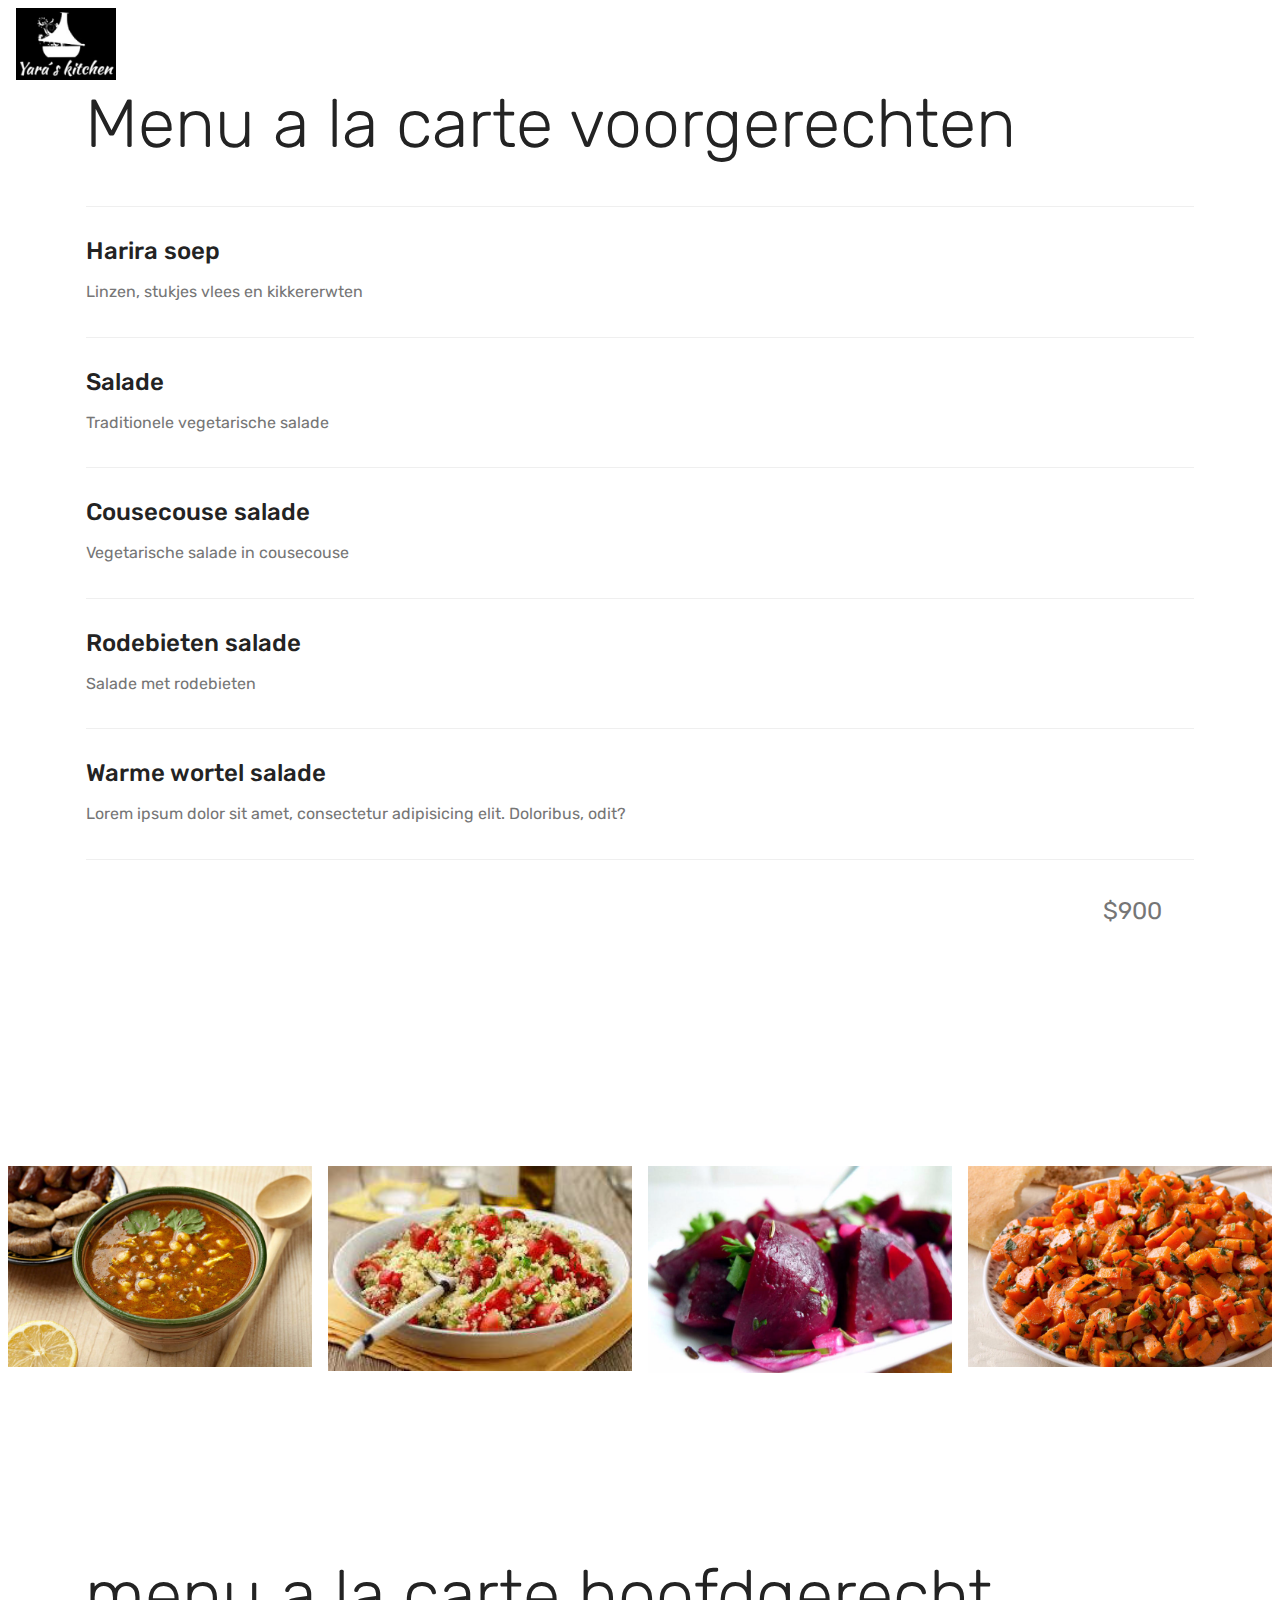
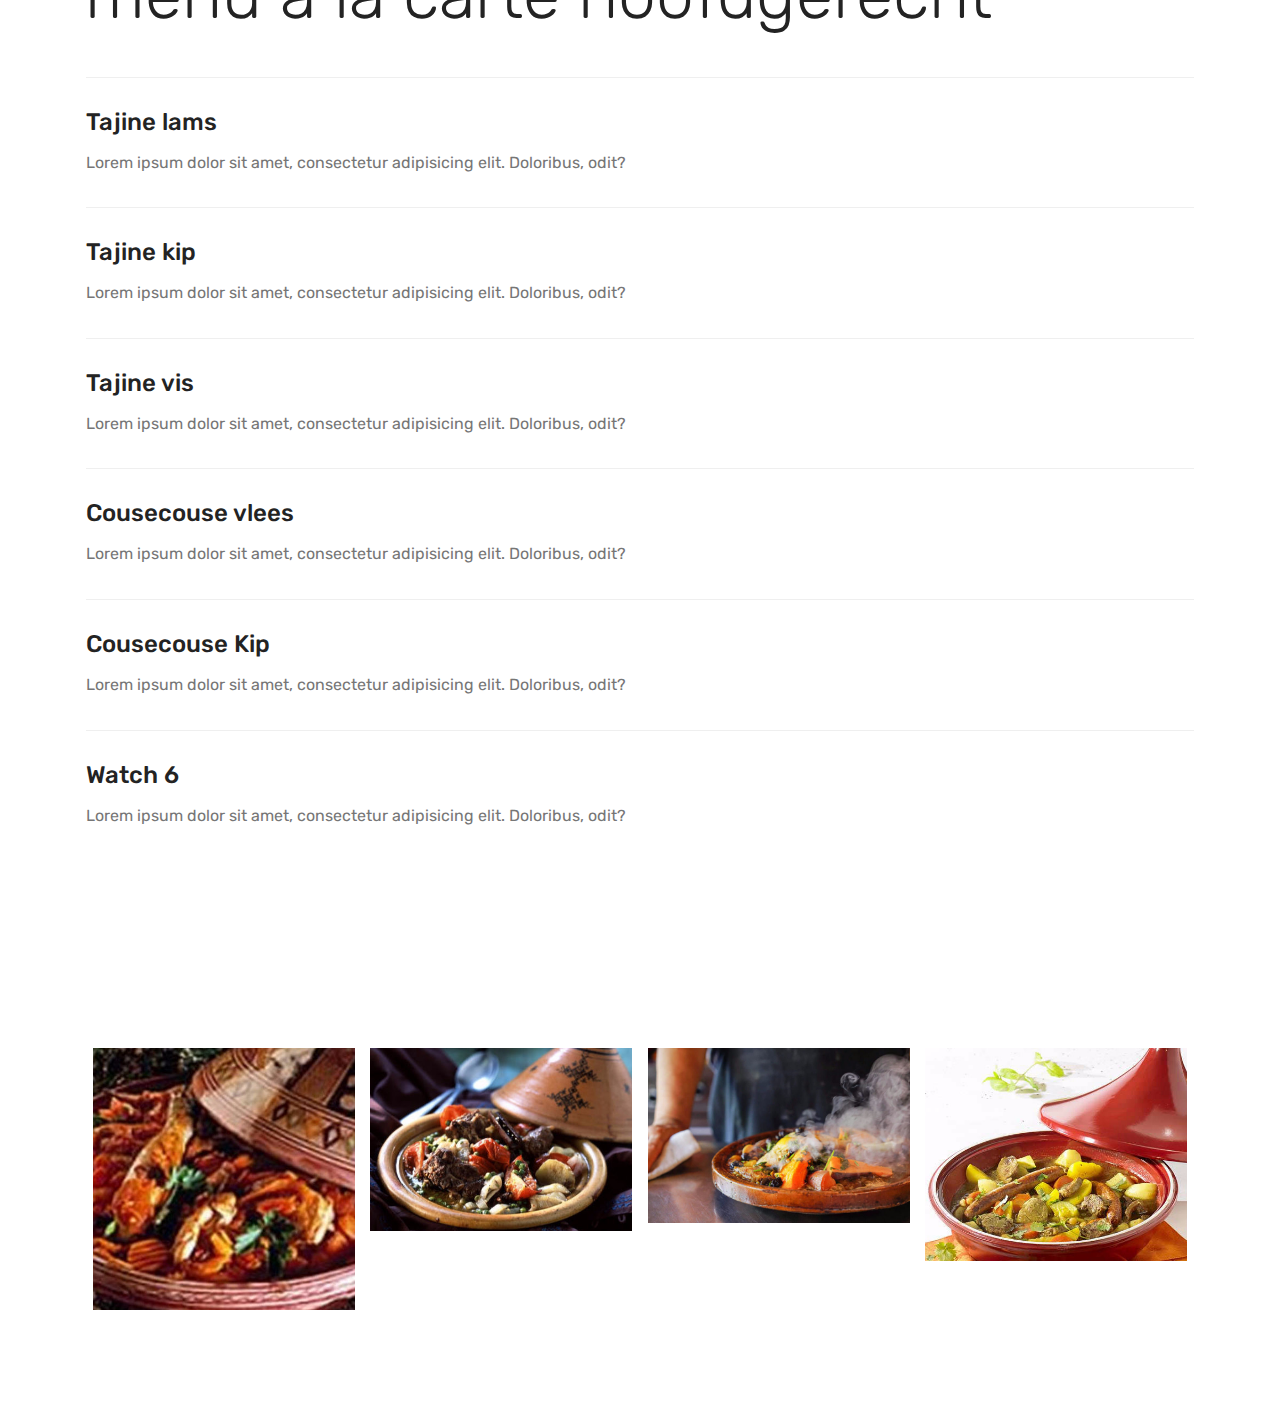
==== commit ada65d9b: "create github pages" ====
--- a/page1.html
+++ b/page1.html
@@ -39,8 +39,8 @@
         <div class="menu-logo">
             <div class="navbar-brand">
                 <span class="navbar-logo">
-                    <a href="https://mobirise.co">
-                        <img src="assets/images/logoo22-128x92.png" alt="Mobirise" title="" style="height: 4.2rem;">
+                    <a href="index.html">
+                        <img src="assets/images/logoo22-128x92.png" alt="Mobirise" title="" style="height: 4.5rem;">
                     </a>
                 </span>
                 
@@ -48,17 +48,15 @@
         </div>
         <div class="collapse navbar-collapse" id="navbarSupportedContent">
             <ul class="navbar-nav nav-dropdown nav-right" data-app-modern-menu="true"><li class="nav-item">
-                    <a class="nav-link link text-white display-4" href="https://mobirise.co">
+                    <a class="nav-link link text-white display-4" href="page1.html">
                         Menu kaart</a>
-                </li><li class="nav-item"><a class="nav-link link text-white display-4" href="https://mobirise.co">
-                        Over ons</a></li><li class="nav-item"><a class="nav-link link text-white display-4" href="https://mobirise.co">
-                        Contact</a></li></ul>
+                </li><li class="nav-item"><a class="nav-link link text-white display-4" href="page5.html">Contact</a></li><li class="nav-item"><a class="nav-link link text-white display-4" href="https://mobirise.co"></a></li></ul>
             
         </div>
     </nav>
 </section>
 
-<section class="engine"><a href="https://mobirise.info/n">free simple website templates</a></section><section class="services5 cid-riZOrQFxfJ" id="services5-d">
+<section class="engine"><a href="https://mobirise.info/t">free amp templates</a></section><section class="services5 cid-riZOrQFxfJ" id="services5-d">
     <!---->
     
     <!---->
@@ -158,17 +156,13 @@
                 <div class="card-wrapper media-container-row media-container-row">
                     <div class="card-box">
                         <div class="top-line pb-3">
-                            <h4 class="card-title mbr-fonts-style display-5">
-                                Watch 6
-                            </h4>
+                            <h4 class="card-title mbr-fonts-style display-5"></h4>
                             <p class="mbr-text cost mbr-fonts-style m-0 display-5">
                                 $900
                             </p>
                         </div>
                         <div class="bottom-line">
-                            <p class="mbr-text mbr-fonts-style m-0 b-descr display-7">
-                                Lorem ipsum dolor sit amet, consectetur adipisicing elit. Doloribus, odit?
-                            </p>
+                            <p class="mbr-text mbr-fonts-style m-0 b-descr display-7"></p>
                         </div>
                     </div>
                 </div>
@@ -193,7 +187,7 @@
 
     
 
-    <div class="container">
+    <div>
         <div><!-- Filter --><!-- Gallery --><div class="mbr-gallery-row"><div class="mbr-gallery-layout-default"><div><div><div class="mbr-gallery-item mbr-gallery-item--p1" data-video-url="false" data-tags="Awesome"><div href="#lb-gallery1-a" data-slide-to="0" data-toggle="modal"><img src="assets/images/harira-2-moroccan-soup-picturepartners-bigstock-2000x1333-800x529.jpg" alt="" title=""><span class="icon-focus"></span></div></div><div class="mbr-gallery-item mbr-gallery-item--p1" data-video-url="false" data-tags="Responsive"><div href="#lb-gallery1-a" data-slide-to="1" data-toggle="modal"><img src="assets/images/download-1-259x194-256x172.jpg" alt="" title=""><span class="icon-focus"></span></div></div><div class="mbr-gallery-item mbr-gallery-item--p1" data-video-url="false" data-tags="Creative"><div href="#lb-gallery1-a" data-slide-to="2" data-toggle="modal"><img src="assets/images/b069b892c6725bd357423bc8f6c17d01-xl-900x675-800x543.jpg" alt="" title=""><span class="icon-focus"></span></div></div><div class="mbr-gallery-item mbr-gallery-item--p1" data-video-url="false" data-tags="Animated"><div href="#lb-gallery1-a" data-slide-to="3" data-toggle="modal"><img src="assets/images/salade-de-carottes-a-la-marocaine-picturepartners-shutterstock-1200x984-800x529.jpg" alt="" title=""><span class="icon-focus"></span></div></div></div></div><div class="clearfix"></div></div></div><!-- Lightbox --><div data-app-prevent-settings="" class="mbr-slider modal fade carousel slide" tabindex="-1" data-keyboard="true" data-interval="false" id="lb-gallery1-a"><div class="modal-dialog"><div class="modal-content"><div class="modal-body"><div class="carousel-inner"><div class="carousel-item"><img src="assets/images/harira-2-moroccan-soup-picturepartners-bigstock-2000x1333.jpg" alt="" title=""></div><div class="carousel-item"><img src="assets/images/download-1-259x194.jpg" alt="" title=""></div><div class="carousel-item"><img src="assets/images/b069b892c6725bd357423bc8f6c17d01-xl-900x675.jpg" alt="" title=""></div><div class="carousel-item active"><img src="assets/images/salade-de-carottes-a-la-marocaine-picturepartners-shutterstock-1200x984.jpg" alt="" title=""></div></div><a class="carousel-control carousel-control-prev" role="button" data-slide="prev" href="#lb-gallery1-a"><span class="mbri-left mbr-iconfont" aria-hidden="true"></span><span class="sr-only">Previous</span></a><a class="carousel-control carousel-control-next" role="button" data-slide="next" href="#lb-gallery1-a"><span class="mbri-right mbr-iconfont" aria-hidden="true"></span><span class="sr-only">Next</span></a><a class="close" href="#" role="button" data-dismiss="modal"><span class="sr-only">Close</span></a></div></div></div></div></div>
     </div>
 
@@ -337,7 +331,7 @@
     
 
     <div class="container">
-        <div><!-- Filter --><!-- Gallery --><div class="mbr-gallery-row"><div class="mbr-gallery-layout-default"><div><div><div class="mbr-gallery-item mbr-gallery-item--p1" data-video-url="false" data-tags="Awesome"><div href="#lb-gallery1-f" data-slide-to="0" data-toggle="modal"><img src="assets/images/bb-bbzc090315-0022a-x-4-576x483-566x453.jpg" alt="" title=""><span class="icon-focus"></span></div></div><div class="mbr-gallery-item mbr-gallery-item--p1" data-video-url="false" data-tags="Responsive"><div href="#lb-gallery1-f" data-slide-to="1" data-toggle="modal"><img src="assets/images/recette-tajine-agneau-fruits-secs-tajine-poulet-curry-fruits-secs-12003-2-480x337-474x332.jpg" alt="" title=""><span class="icon-focus"></span></div></div><div class="mbr-gallery-item mbr-gallery-item--p1" data-video-url="false" data-tags="Creative"><div href="#lb-gallery1-f" data-slide-to="2" data-toggle="modal"><img src="assets/images/tajine-de-dinde-900x601-800x499.jpg" alt="" title=""><span class="icon-focus"></span></div></div><div class="mbr-gallery-item mbr-gallery-item--p1" data-video-url="false" data-tags="Animated"><div href="#lb-gallery1-f" data-slide-to="3" data-toggle="modal"><img src="assets/images/tajine-met-lamsboutsneden-web-mr-1-500x500-492x400.jpg" alt="" title=""><span class="icon-focus"></span></div></div></div></div><div class="clearfix"></div></div></div><!-- Lightbox --><div data-app-prevent-settings="" class="mbr-slider modal fade carousel slide" tabindex="-1" data-keyboard="true" data-interval="false" id="lb-gallery1-f"><div class="modal-dialog"><div class="modal-content"><div class="modal-body"><div class="carousel-inner"><div class="carousel-item"><img src="assets/images/bb-bbzc090315-0022a-x-4-576x483.jpg" alt="" title=""></div><div class="carousel-item"><img src="assets/images/recette-tajine-agneau-fruits-secs-tajine-poulet-curry-fruits-secs-12003-2-480x337.jpg" alt="" title=""></div><div class="carousel-item"><img src="assets/images/tajine-de-dinde-900x601.jpg" alt="" title=""></div><div class="carousel-item active"><img src="assets/images/tajine-met-lamsboutsneden-web-mr-1-500x500.jpg" alt="" title=""></div></div><a class="carousel-control carousel-control-prev" role="button" data-slide="prev" href="#lb-gallery1-f"><span class="mbri-left mbr-iconfont" aria-hidden="true"></span><span class="sr-only">Previous</span></a><a class="carousel-control carousel-control-next" role="button" data-slide="next" href="#lb-gallery1-f"><span class="mbri-right mbr-iconfont" aria-hidden="true"></span><span class="sr-only">Next</span></a><a class="close" href="#" role="button" data-dismiss="modal"><span class="sr-only">Close</span></a></div></div></div></div></div>
+        <div><!-- Filter --><!-- Gallery --><div class="mbr-gallery-row"><div class="mbr-gallery-layout-default"><div><div><div class="mbr-gallery-item mbr-gallery-item--p1" data-video-url="false" data-tags="Awesome"><div href="#lb-gallery1-f" data-slide-to="0" data-toggle="modal"><img src="assets/images/i79008-photo-de-tajine-de-poulet-aux-epices-1-610x610-488x488.jpg" alt="" title=""><span class="icon-focus"></span></div></div><div class="mbr-gallery-item mbr-gallery-item--p1" data-video-url="false" data-tags="Responsive"><div href="#lb-gallery1-f" data-slide-to="1" data-toggle="modal"><img src="assets/images/recette-tajine-agneau-fruits-secs-tajine-poulet-curry-fruits-secs-12003-2-480x337-474x332.jpg" alt="" title=""><span class="icon-focus"></span></div></div><div class="mbr-gallery-item mbr-gallery-item--p1" data-video-url="false" data-tags="Creative"><div href="#lb-gallery1-f" data-slide-to="2" data-toggle="modal"><img src="assets/images/tajine-de-dinde-2-900x601-800x534.jpg" alt="" title=""><span class="icon-focus"></span></div></div><div class="mbr-gallery-item mbr-gallery-item--p1" data-video-url="false" data-tags="Animated"><div href="#lb-gallery1-f" data-slide-to="3" data-toggle="modal"><img src="assets/images/tajine-met-lamsboutsneden-web-mr-1-500x500-492x400.jpg" alt="" title=""><span class="icon-focus"></span></div></div></div></div><div class="clearfix"></div></div></div><!-- Lightbox --><div data-app-prevent-settings="" class="mbr-slider modal fade carousel slide" tabindex="-1" data-keyboard="true" data-interval="false" id="lb-gallery1-f"><div class="modal-dialog"><div class="modal-content"><div class="modal-body"><div class="carousel-inner"><div class="carousel-item"><img src="assets/images/i79008-photo-de-tajine-de-poulet-aux-epices-1-610x610.jpg" alt="" title=""></div><div class="carousel-item"><img src="assets/images/recette-tajine-agneau-fruits-secs-tajine-poulet-curry-fruits-secs-12003-2-480x337.jpg" alt="" title=""></div><div class="carousel-item"><img src="assets/images/tajine-de-dinde-2-900x601.jpg" alt="" title=""></div><div class="carousel-item active"><img src="assets/images/tajine-met-lamsboutsneden-web-mr-1-500x500.jpg" alt="" title=""></div></div><a class="carousel-control carousel-control-prev" role="button" data-slide="prev" href="#lb-gallery1-f"><span class="mbri-left mbr-iconfont" aria-hidden="true"></span><span class="sr-only">Previous</span></a><a class="carousel-control carousel-control-next" role="button" data-slide="next" href="#lb-gallery1-f"><span class="mbri-right mbr-iconfont" aria-hidden="true"></span><span class="sr-only">Next</span></a><a class="close" href="#" role="button" data-dismiss="modal"><span class="sr-only">Close</span></a></div></div></div></div></div>
     </div>
 
 </section>
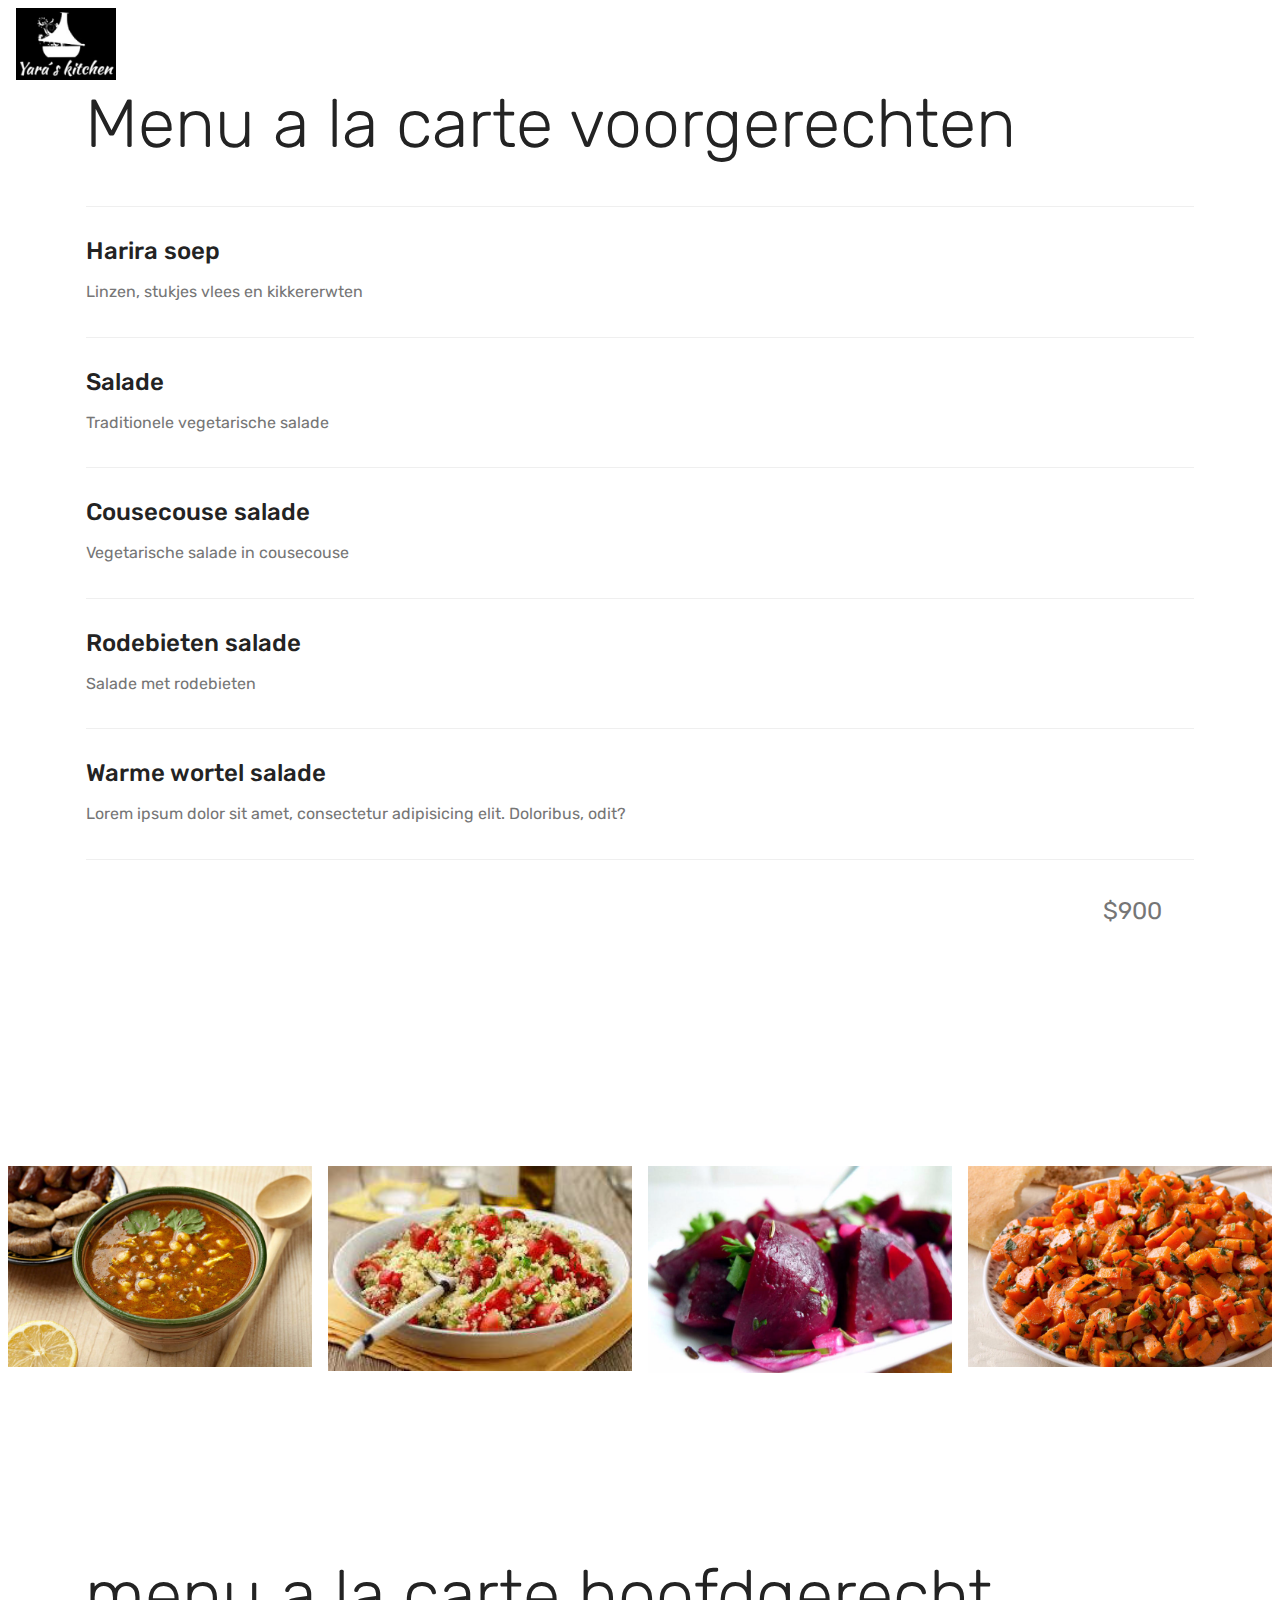
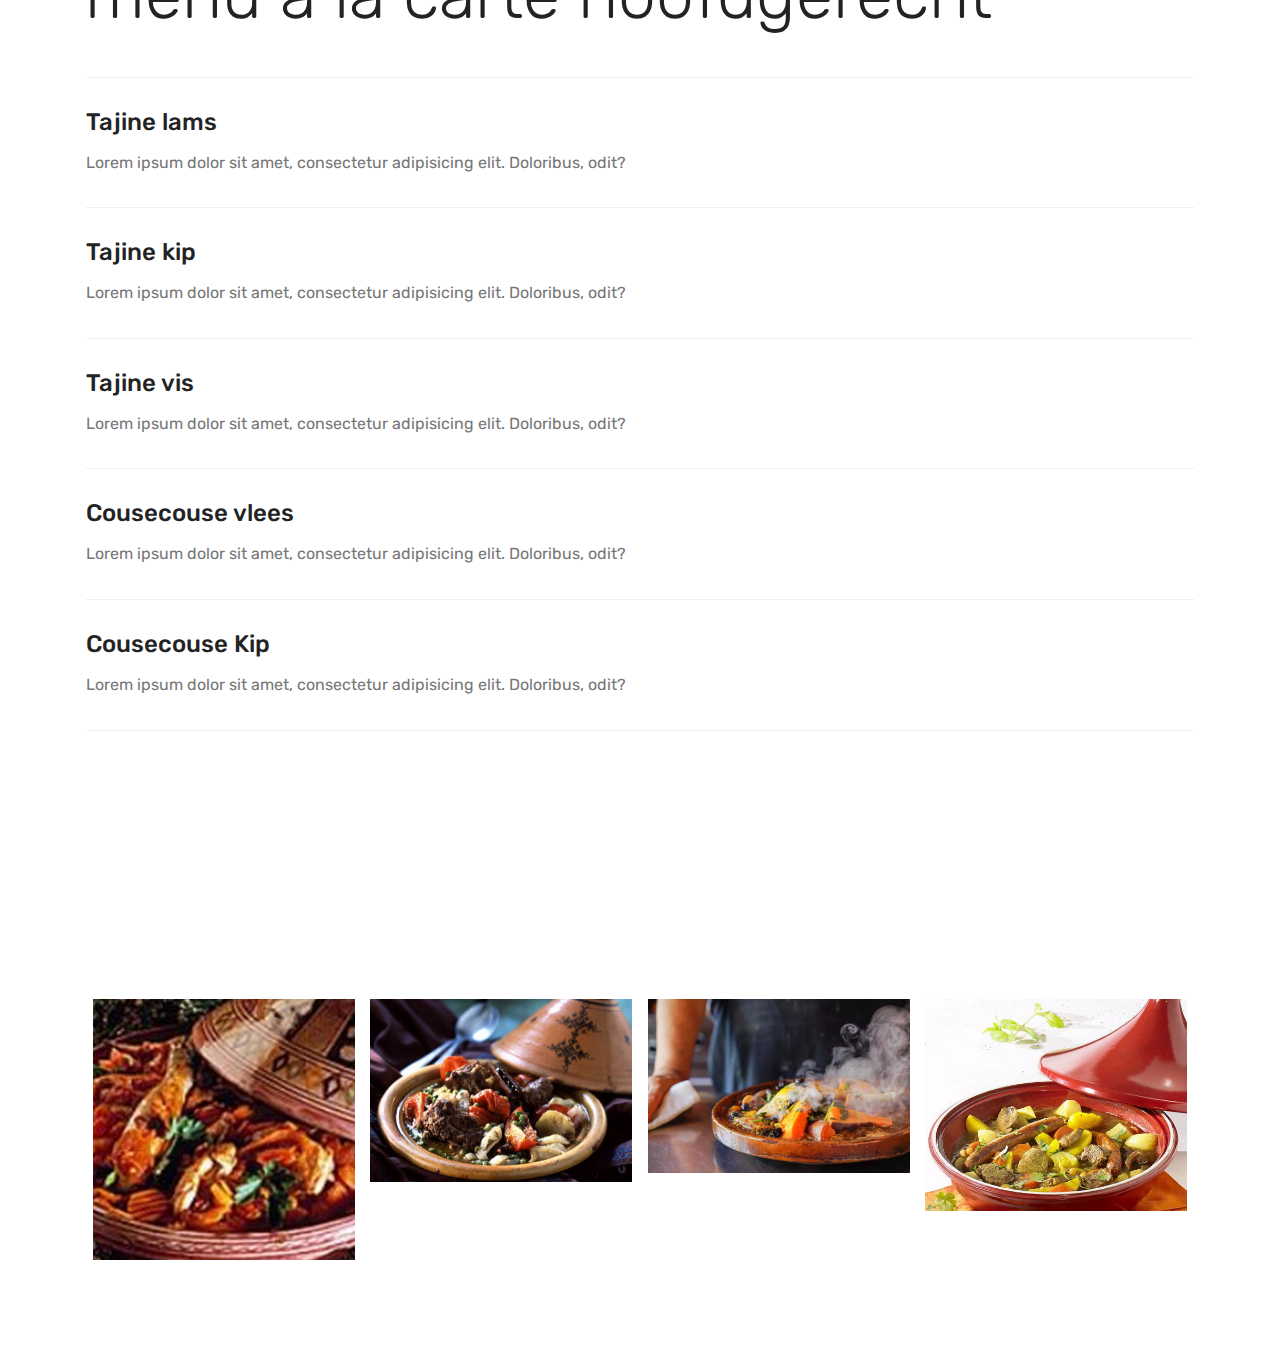
==== commit c8ce933a: "create github pages" ====
--- a/page1.html
+++ b/page1.html
@@ -56,7 +56,7 @@
     </nav>
 </section>
 
-<section class="engine"><a href="https://mobirise.info/t">free amp templates</a></section><section class="services5 cid-riZOrQFxfJ" id="services5-d">
+<section class="engine"><a href="https://mobirise.info/q">free responsive site templates</a></section><section class="services5 cid-riZOrQFxfJ" id="services5-d">
     <!---->
     
     <!---->
@@ -297,15 +297,11 @@
                 <div class="card-wrapper media-container-row media-container-row">
                     <div class="card-box">
                         <div class="top-line pb-3">
-                            <h4 class="card-title mbr-fonts-style display-5">
-                                Watch 6
-                            </h4>
-                            <p class="mbr-text cost mbr-fonts-style m-0 display-5"></p>
-                        </div>
-                        <div class="bottom-line">
-                            <p class="mbr-text mbr-fonts-style m-0 b-descr display-7">
-                                Lorem ipsum dolor sit amet, consectetur adipisicing elit. Doloribus, odit?
-                            </p>
+                            <h4 class="card-title mbr-fonts-style display-5"></h4>
+                            <p class="mbr-text cost mbr-fonts-style m-0 display-5"></p>
+                        </div>
+                        <div class="bottom-line">
+                            <p class="mbr-text mbr-fonts-style m-0 b-descr display-7"></p>
                         </div>
                     </div>
                 </div>
